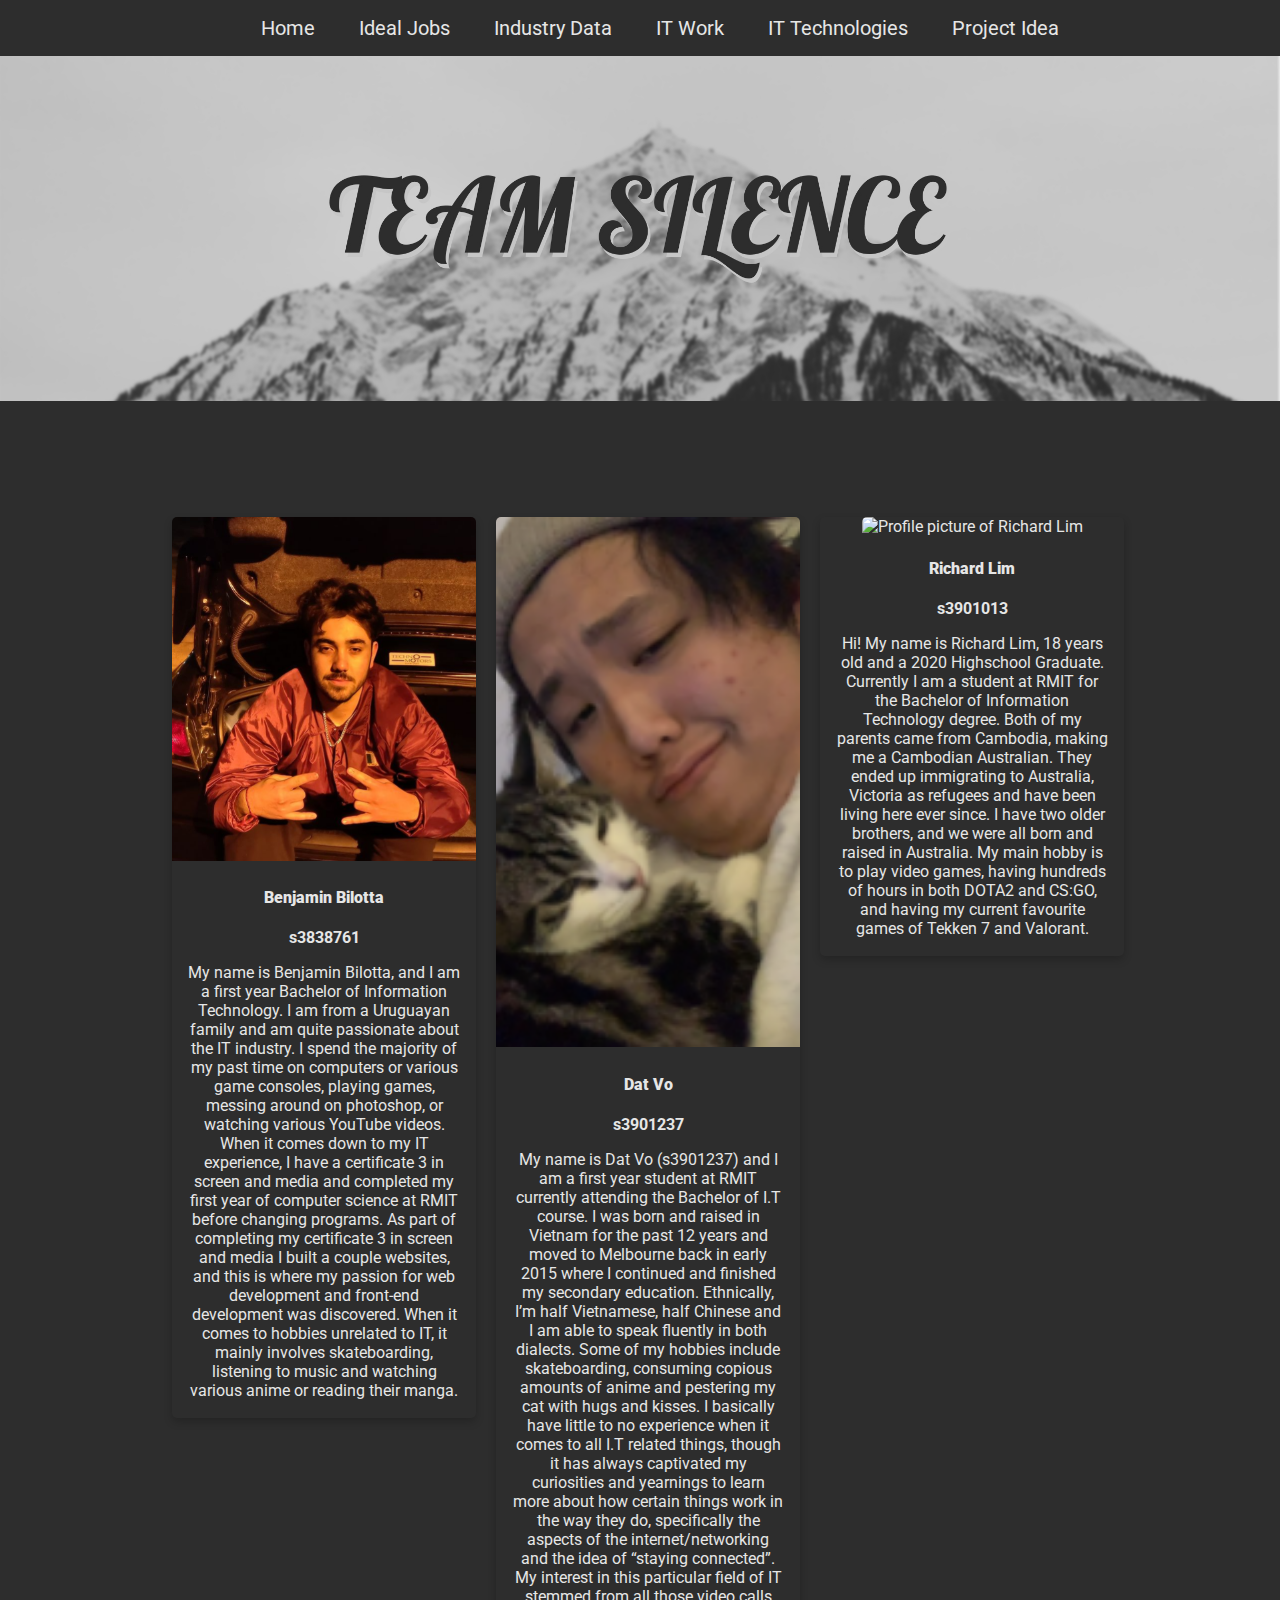
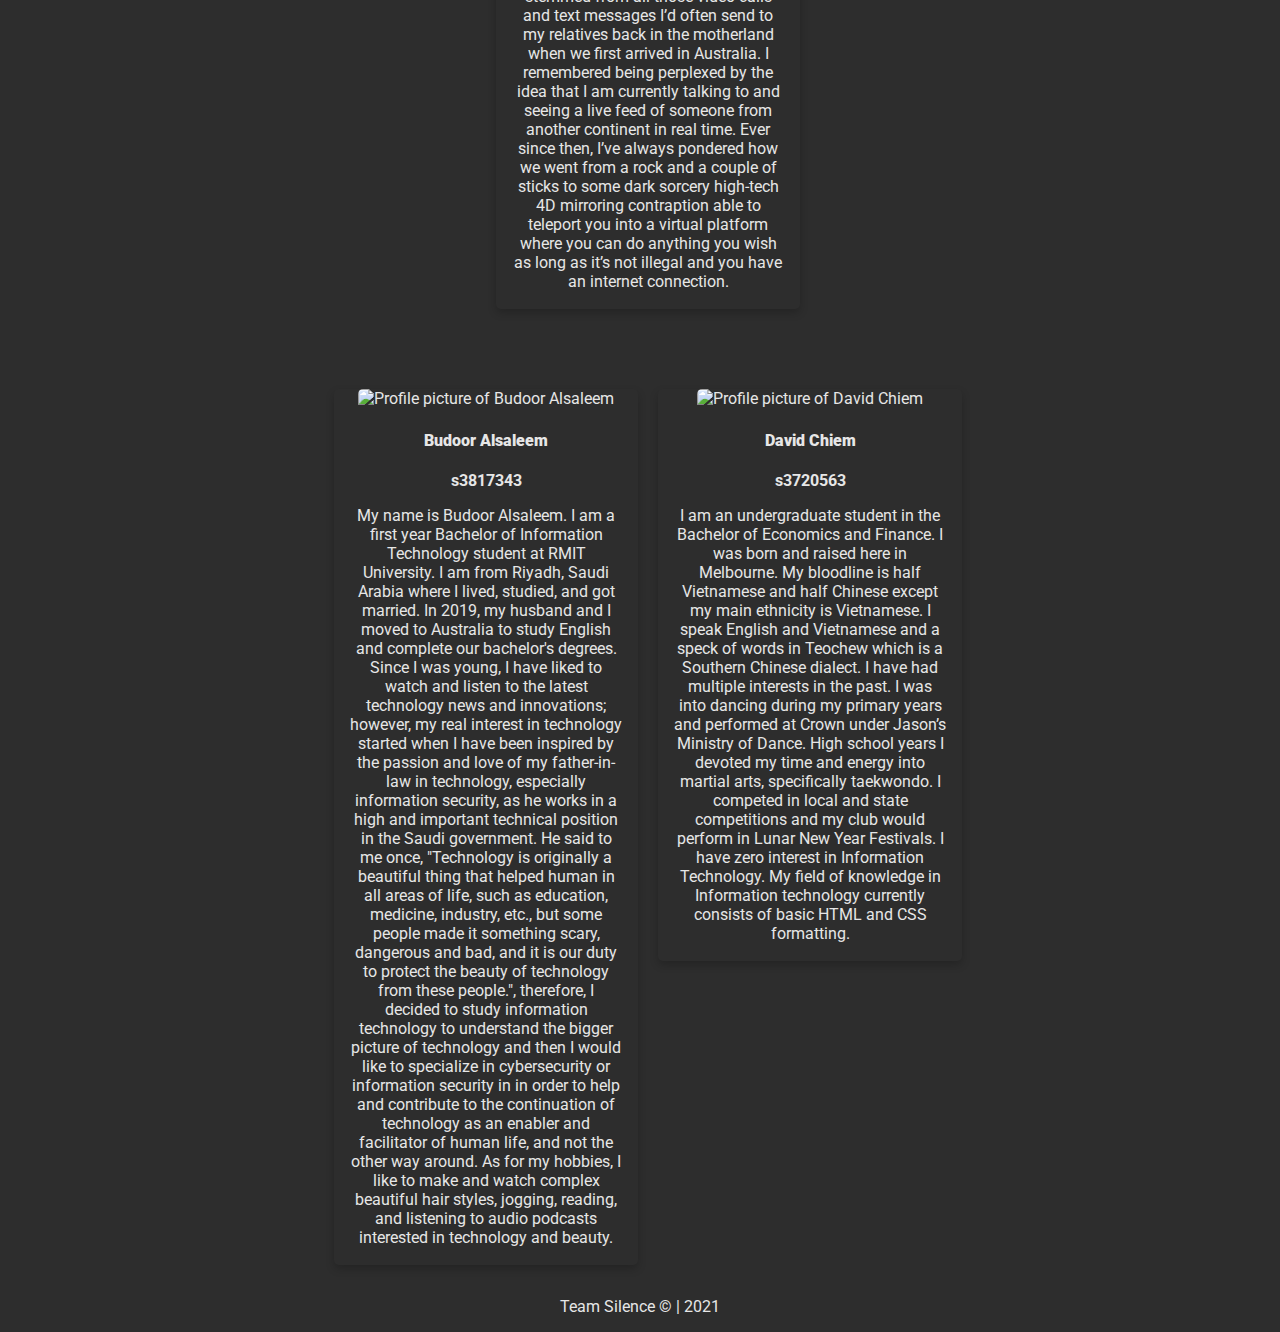
==== index.html @ f77c66ca "Adds David's team profile" ====
<!DOCTYPE html>
<html>
    <head>
        <meta charset="utf-8">
        <meta http-equiv="X-UA-Compatible" content="IE=edge">
        <title>Team Silence | Assignment 2</title>
        <meta name="description" content="">
        <meta name="viewport" content="width=device-width, initial-scale=1">
        <link rel="stylesheet" href="../css/style.css">
    </head>
    <body>
        <header>
            <nav>
                <ul>
                    <li><a href="/index.html">Home</a></li>
                    <li><a href="/html/idealJobs.html">Ideal Jobs</a></li>
                    <li><a href="/html/industryData.html">Industry Data</a></li>
                    <li><a href="/html/itWork.html">IT Work</a></li>
                    <li><a href="/html/itTechnologies.html">IT Technologies</a></li>
                    <li><a href="/html/projectIdea.html">Project Idea</a></li>
                </ul>
            </nav>
            <div>
                <img src="assests/banner.jpg" class="banner" alt="Snowy Mountains">
            </div>
        </header>

        <section>
            <div class="card">
                <img src="assests/benProfile.png" alt="Profile picture of Benjamin Bilotta">
                <div class="container">
                    <h4><b>Benjamin Bilotta</b></h4>
                    <p><b>s3838761</b></p>
                    <p>My name is Benjamin Bilotta, and I am a first year Bachelor of Information Technology. I am from a Uruguayan family and am quite passionate about the IT industry. I spend the majority of my past time on computers or various game consoles, playing games, messing around on photoshop, or watching various YouTube videos. When it comes down to my IT experience, I have a certificate 3 in screen and media and completed my first year of computer science at RMIT before changing programs. As part of completing my certificate 3 in screen and media I built a couple websites, and this is where my passion for web development and front-end development was discovered. When it comes to hobbies unrelated to IT, it mainly involves skateboarding, listening to music and watching various anime or reading their manga.</p>
                </div>
            </div>
            <div class="card">
                <img src="assests/datProfile.png" alt="Profile picture of Dat Vo">
                <div class="container">
                    <h4><b>Dat Vo</b></h4>
                    <p><b>s3901237</b></p>
                    <p>My name is Dat Vo (s3901237) and I am a first year student at RMIT currently attending the Bachelor of I.T course. I was born and raised in Vietnam for the past 12 years and moved to Melbourne back in early 2015 where I continued and finished my secondary education. Ethnically, I’m half Vietnamese, half Chinese and I am able to speak fluently in both dialects. Some of my hobbies include skateboarding, consuming copious amounts of anime and pestering my cat with hugs and kisses. I basically have little to no experience when it comes to all I.T related things, though it has always captivated my curiosities and yearnings to learn more about how certain things work in the way they do, specifically the aspects of the internet/networking and the idea of “staying connected”. My interest in this particular field of IT stemmed from all those video calls and text messages I’d often send to my relatives back in the motherland when we first arrived in Australia. I remembered being perplexed by the idea that I am currently talking to and seeing a live feed of someone from another continent in real time. Ever since then, I’ve always pondered how we went from a rock and a couple of sticks to some dark sorcery high-tech 4D mirroring contraption able to teleport you into a virtual platform where you can do anything you wish as long as it’s not illegal and you have an internet connection.</p>
                </div>
            </div>
            <div class="card">
                <img src="assests/richardProfile.png" alt="Profile picture of Richard Lim">
                <div class="container">
                    <h4><b>Richard Lim</b></h4>
                    <p><b>s3901013</b></p>
                    <p>Hi! My name is Richard Lim, 18 years old and a 2020 Highschool Graduate. Currently I am a student at RMIT for the Bachelor of Information Technology degree. Both of my parents came from Cambodia, making me a Cambodian Australian. They ended up immigrating to Australia, Victoria as refugees and have been living here ever since. I have two older brothers, and we were all born and raised in Australia. My main hobby is to play video games, having hundreds of hours in both DOTA2 and CS:GO, and having my current favourite games of Tekken 7 and Valorant.</p>
                </div>
            </div>
            <div class="card">
                <img src="assests/budoorProfile.png" alt="Profile picture of Budoor Alsaleem">
                <div class="container">
                    <h4><b>Budoor Alsaleem</b></h4>
                    <p><b>s3817343</b></p>
                    <p>My name is Budoor Alsaleem.  I am a first year Bachelor of Information Technology student at RMIT University. I am from Riyadh, Saudi Arabia where I lived, studied, and got married. In 2019, my husband and I moved to Australia to study English and complete our bachelor's degrees. Since I was young, I have liked to watch and listen to the latest technology news and innovations; however, my real interest in technology started when I have been inspired by the passion and love of my father-in-law in technology, especially information security, as he works in a high and important technical position in the Saudi government. He said to me once, "Technology is originally a beautiful thing that helped human in all areas of life, such as education, medicine, industry, etc., but some people made it something scary, dangerous and bad, and it is our duty to protect the beauty of technology from these people.", therefore, I decided to study information technology to understand the bigger picture of technology and then I would like to specialize in cybersecurity or information security in  in order to help and contribute to the continuation of technology as an enabler and facilitator of human life, and not the other way around. As for my hobbies, I like to make and watch complex beautiful hair styles, jogging, reading, and listening to audio podcasts interested in technology and beauty.</p>
                </div>
            </div>
            <div class="card">
                <img src="assests/davidProfile.png" alt="Profile picture of David Chiem">
                <div class="container">
                    <h4><b>David Chiem</b></h4>
                    <p><b>s3720563</b></p>
                    <p>I am an undergraduate student in the Bachelor of Economics and Finance. I was born and raised here in Melbourne. My bloodline is half Vietnamese and half Chinese except my main ethnicity is Vietnamese. I speak English and Vietnamese and a speck of words in Teochew which is a Southern Chinese dialect. I have had multiple interests in the past. I was into dancing during my primary years and performed at Crown under Jason’s Ministry of Dance. High school years I devoted my time and energy into martial arts, specifically taekwondo. I competed in local and state competitions and my club would perform in Lunar New Year Festivals. I have zero interest in Information Technology. My field of knowledge in Information technology currently consists of basic HTML and CSS formatting.</p>
                </div>
            </div>
        </section>

        <footer>
            <p>Team Silence © | 2021</p>
        </footer>
    </body>
</html>
---- css/style.css ----
@import url('https://fonts.googleapis.com/css2?family=Lobster&family=Roboto&display=swap');

:root {
    --clr-accent: #e6e6e6;
    --clr-dark: #2d2d2d;

    --fnt-main: 'Roboto', sans-serif;
    --fnt-accent: 'Lobster', cursive;
}

body{
    background-color: var(--clr-dark);
    margin: 0 auto;
    text-align: center;
    color: var(--clr-accent);
    font-family: var(--fnt-main);
}

.banner {
    width: 100%;
    max-height: 50rem;
}

header {
    padding: 0;
    top: 0;
}

nav ul li {
    display: inline-block;
    list-style: none;
    padding-left: 20px;
    padding-right: 20px;
}

nav a {
    font-size: 1.25rem;
    text-decoration: none;
    color: var(--clr-accent);
    font-family: var(--fnt-main);
    transition: 0.2s;
}

nav a:hover {
    font-size: 1.5rem;
    text-decoration: underline;
}

.card {
    vertical-align: top;
    margin-top: 5rem;
    margin-left: 1rem;
    display: inline-block;
    box-shadow: 0 4px 8px 0 rgba(0,0,0,0.2);
    transition: 0.3s;
    border-radius: 5px; /* 5px rounded corners */
    width: 19rem;
  }

.card:hover {
  box-shadow: 0 8px 16px 0 rgba(255, 255, 255, 0.2);
}

.card img {
    border-radius: 5px 5px 0 0;
    width: 19rem;
}
.container {
    padding: 2px 16px;
}

span {
    display: block;
    width: 50%;
    margin-bottom: 5em;
    text-align: justify;
}

.right-aligned {
    transform: translateX(100%);
}

section {
    margin: 2em;
}

h1 {
    text-align: center;
    font-size: 2rem;
}
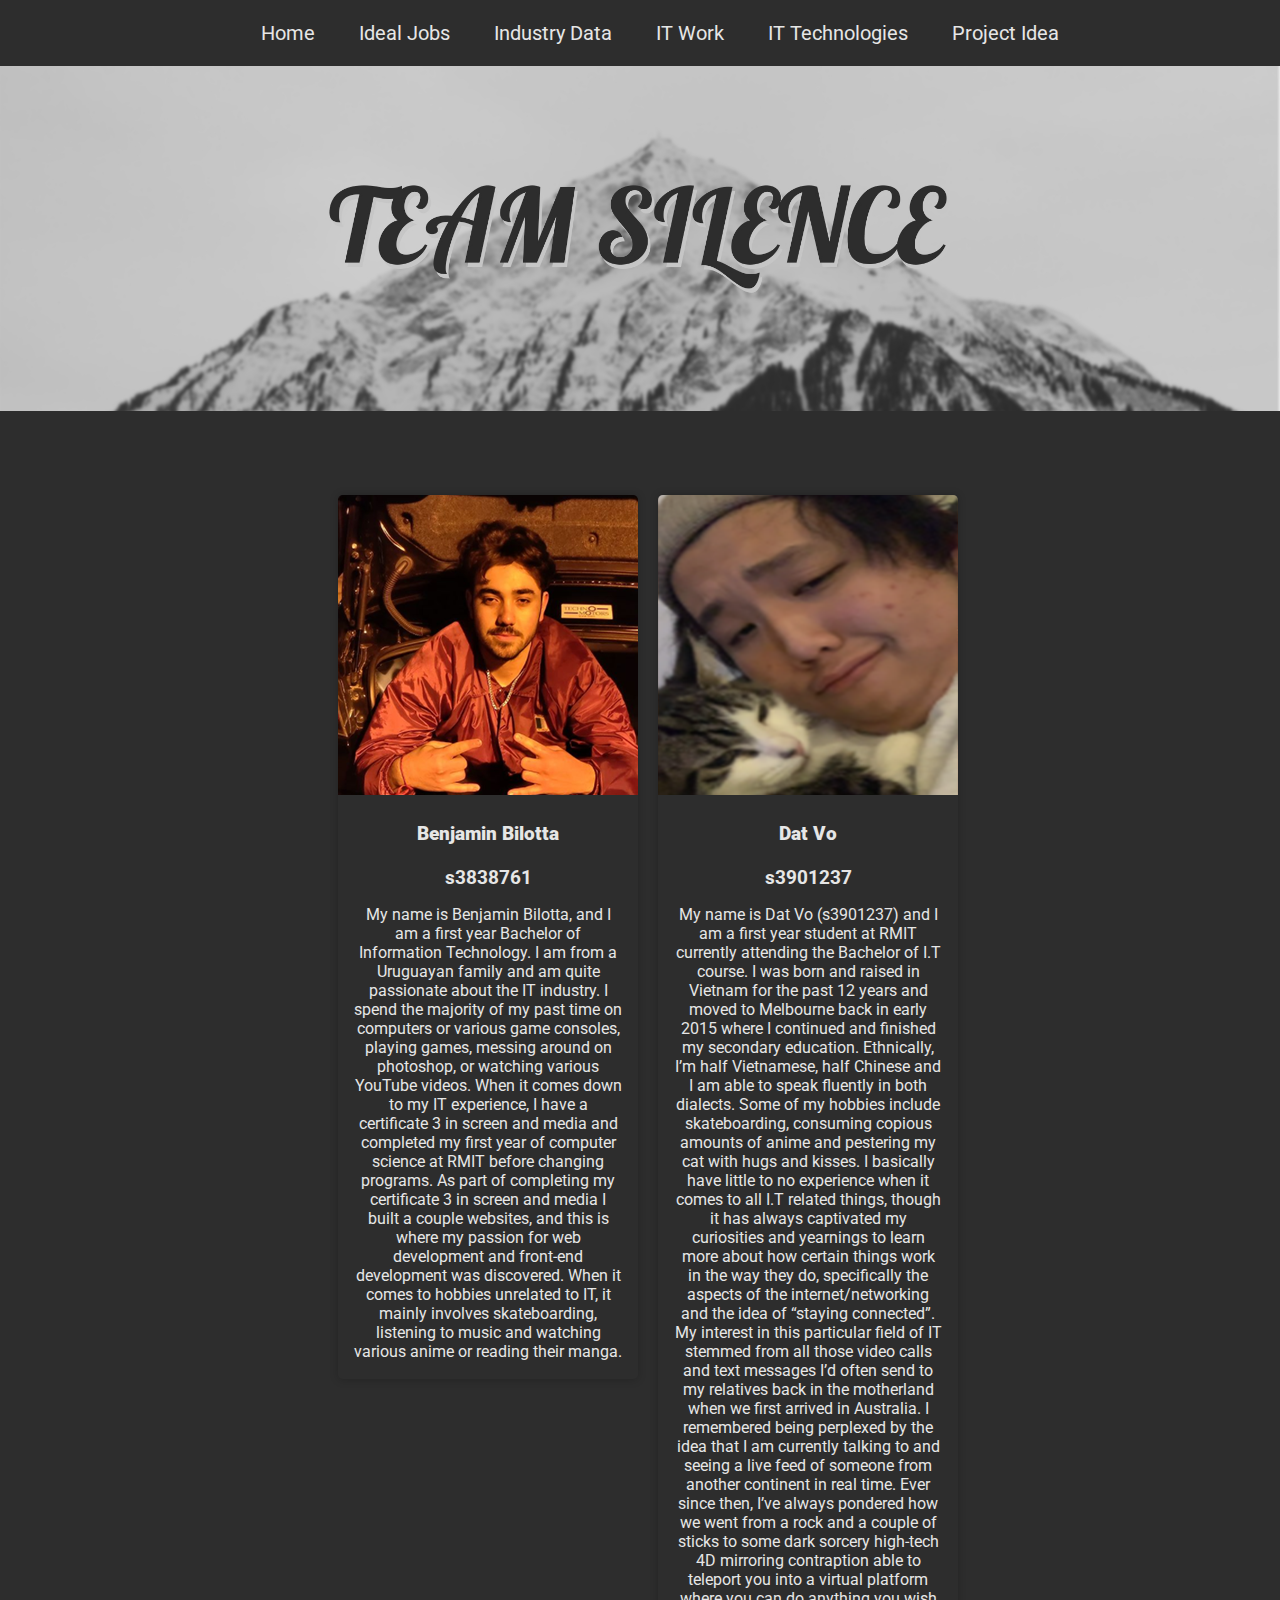
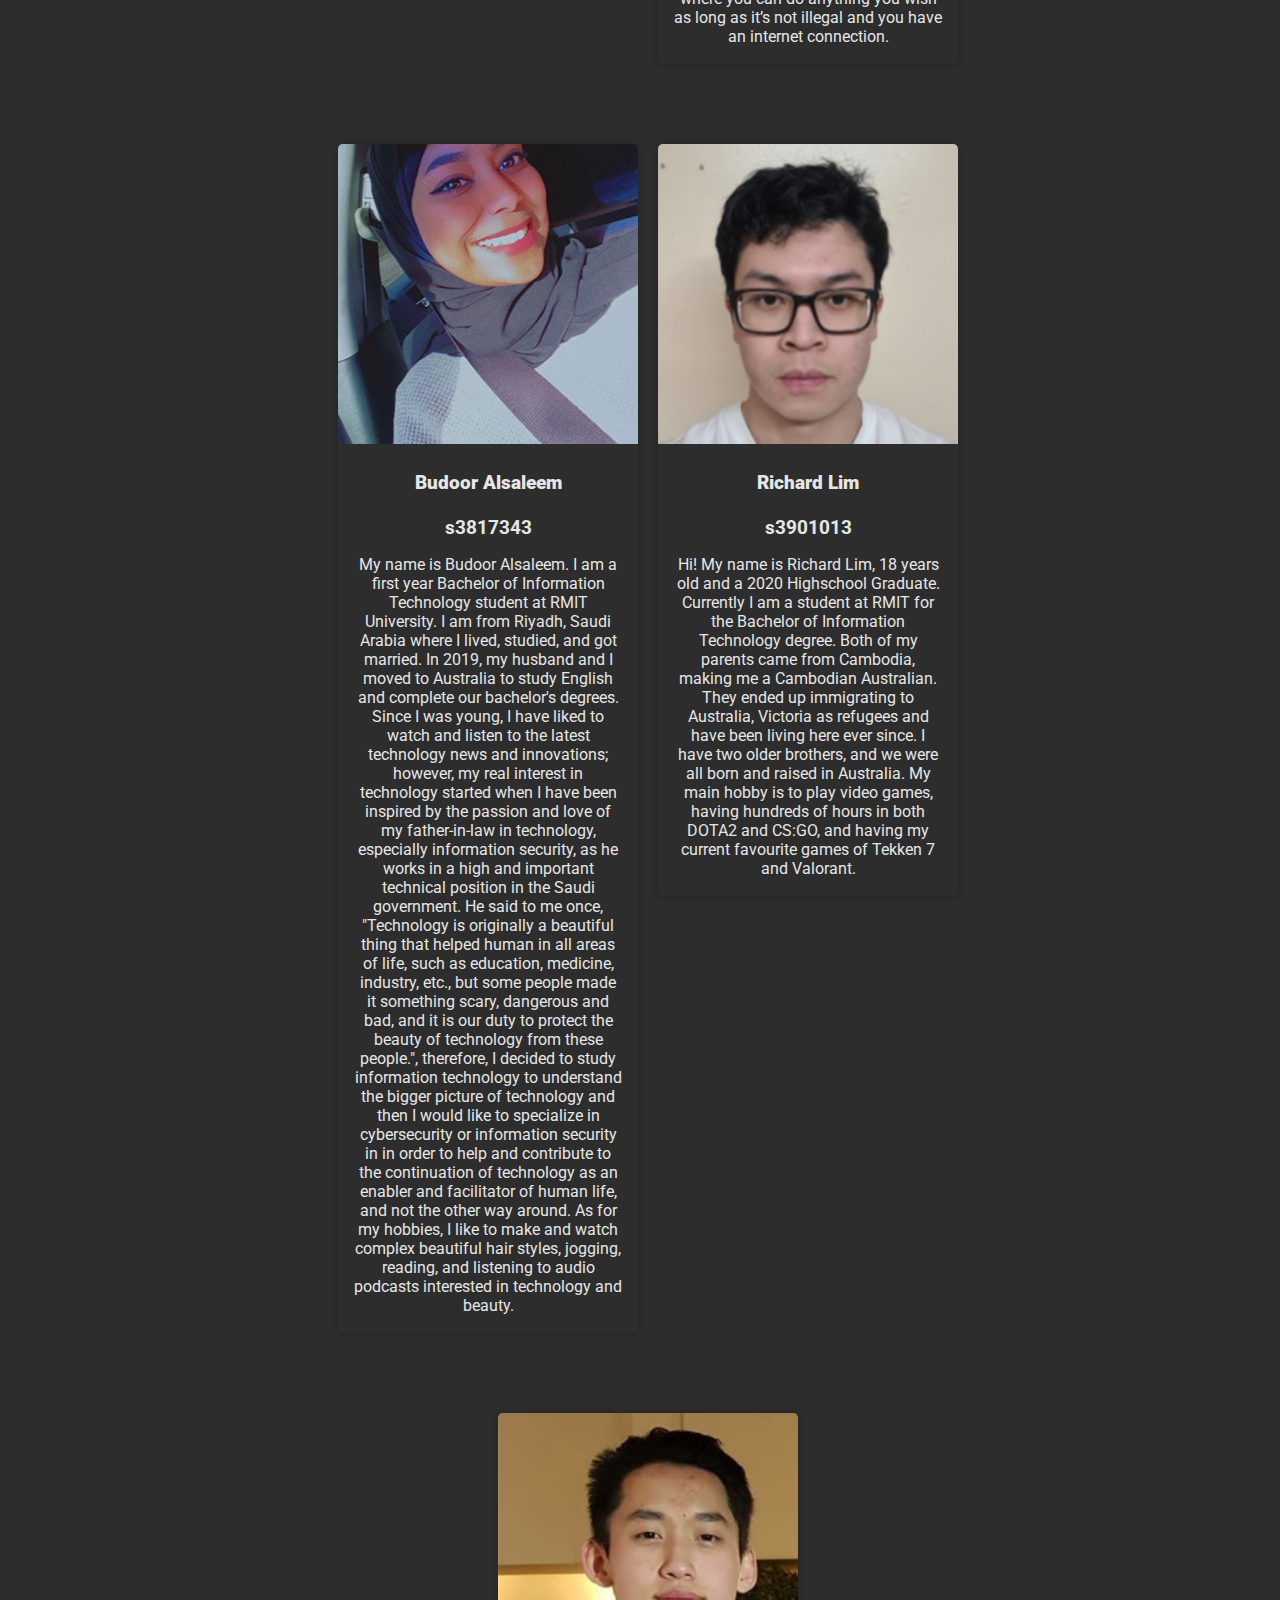
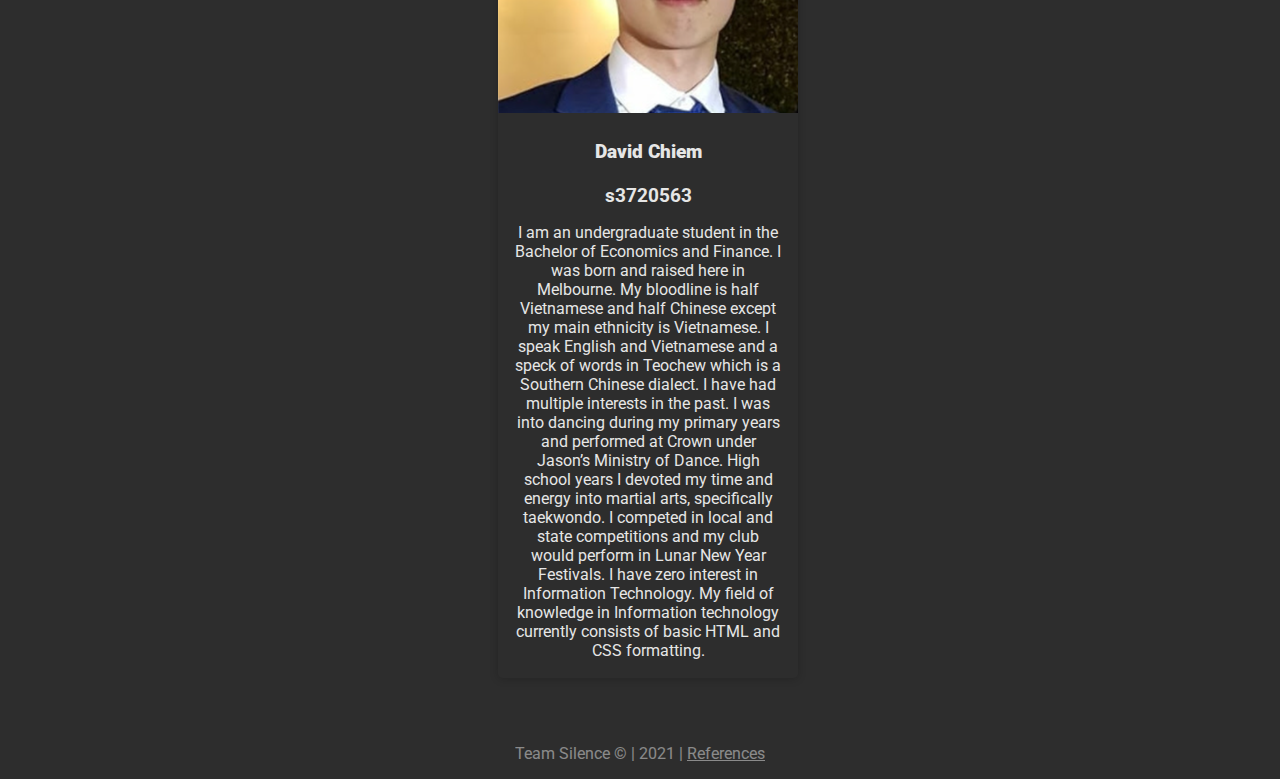
==== commit 8e98df6e: "adds IT Work and interview transcript content" ====
--- a/index.html
+++ b/index.html
@@ -6,18 +6,18 @@
         <title>Team Silence | Assignment 2</title>
         <meta name="description" content="">
         <meta name="viewport" content="width=device-width, initial-scale=1">
-        <link rel="stylesheet" href="../css/style.css">
+        <link rel="stylesheet" href="css/style.css">
     </head>
     <body>
         <header>
             <nav>
                 <ul>
-                    <li><a href="/index.html">Home</a></li>
-                    <li><a href="/html/idealJobs.html">Ideal Jobs</a></li>
-                    <li><a href="/html/industryData.html">Industry Data</a></li>
-                    <li><a href="/html/itWork.html">IT Work</a></li>
-                    <li><a href="/html/itTechnologies.html">IT Technologies</a></li>
-                    <li><a href="/html/projectIdea.html">Project Idea</a></li>
+                    <li><a href="index.html">Home</a></li>
+                    <li><a href="html/idealJobs.html">Ideal Jobs</a></li>
+                    <li><a href="html/industryData.html">Industry Data</a></li>
+                    <li><a href="html/itWork.html">IT Work</a></li>
+                    <li><a href="html/itTechnologies.html">IT Technologies</a></li>
+                    <li><a href="html/projectIdea.html">Project Idea</a></li>
                 </ul>
             </nav>
             <div>
@@ -43,19 +43,19 @@
                 </div>
             </div>
             <div class="card">
+                <img src="assests/budoorProfile.png" alt="Profile picture of Budoor Alsaleem">
+                <div class="container">
+                    <h4><b>Budoor Alsaleem</b></h4>
+                    <p><b>s3817343</b></p>
+                    <p>My name is Budoor Alsaleem.  I am a first year Bachelor of Information Technology student at RMIT University. I am from Riyadh, Saudi Arabia where I lived, studied, and got married. In 2019, my husband and I moved to Australia to study English and complete our bachelor's degrees. Since I was young, I have liked to watch and listen to the latest technology news and innovations; however, my real interest in technology started when I have been inspired by the passion and love of my father-in-law in technology, especially information security, as he works in a high and important technical position in the Saudi government. He said to me once, "Technology is originally a beautiful thing that helped human in all areas of life, such as education, medicine, industry, etc., but some people made it something scary, dangerous and bad, and it is our duty to protect the beauty of technology from these people.", therefore, I decided to study information technology to understand the bigger picture of technology and then I would like to specialize in cybersecurity or information security in  in order to help and contribute to the continuation of technology as an enabler and facilitator of human life, and not the other way around. As for my hobbies, I like to make and watch complex beautiful hair styles, jogging, reading, and listening to audio podcasts interested in technology and beauty.</p>
+                </div>
+            </div>
+            <div class="card">
                 <img src="assests/richardProfile.png" alt="Profile picture of Richard Lim">
                 <div class="container">
                     <h4><b>Richard Lim</b></h4>
                     <p><b>s3901013</b></p>
                     <p>Hi! My name is Richard Lim, 18 years old and a 2020 Highschool Graduate. Currently I am a student at RMIT for the Bachelor of Information Technology degree. Both of my parents came from Cambodia, making me a Cambodian Australian. They ended up immigrating to Australia, Victoria as refugees and have been living here ever since. I have two older brothers, and we were all born and raised in Australia. My main hobby is to play video games, having hundreds of hours in both DOTA2 and CS:GO, and having my current favourite games of Tekken 7 and Valorant.</p>
-                </div>
-            </div>
-            <div class="card">
-                <img src="assests/budoorProfile.png" alt="Profile picture of Budoor Alsaleem">
-                <div class="container">
-                    <h4><b>Budoor Alsaleem</b></h4>
-                    <p><b>s3817343</b></p>
-                    <p>My name is Budoor Alsaleem.  I am a first year Bachelor of Information Technology student at RMIT University. I am from Riyadh, Saudi Arabia where I lived, studied, and got married. In 2019, my husband and I moved to Australia to study English and complete our bachelor's degrees. Since I was young, I have liked to watch and listen to the latest technology news and innovations; however, my real interest in technology started when I have been inspired by the passion and love of my father-in-law in technology, especially information security, as he works in a high and important technical position in the Saudi government. He said to me once, "Technology is originally a beautiful thing that helped human in all areas of life, such as education, medicine, industry, etc., but some people made it something scary, dangerous and bad, and it is our duty to protect the beauty of technology from these people.", therefore, I decided to study information technology to understand the bigger picture of technology and then I would like to specialize in cybersecurity or information security in  in order to help and contribute to the continuation of technology as an enabler and facilitator of human life, and not the other way around. As for my hobbies, I like to make and watch complex beautiful hair styles, jogging, reading, and listening to audio podcasts interested in technology and beauty.</p>
                 </div>
             </div>
             <div class="card">
@@ -69,7 +69,7 @@
         </section>
 
         <footer>
-            <p>Team Silence © | 2021</p>
+            <p>Team Silence © | 2021 | <a href="html/references.html">References</a></p>
         </footer>
     </body>
 </html>--- a/css/style.css
+++ b/css/style.css
@@ -16,6 +16,26 @@
     font-family: var(--fnt-main);
 }
 
+b {
+    font-size: 1.2rem;
+}
+
+h1 {
+    font-family: var(--fnt-accent);
+    font-size: 4rem;
+    color: var(--clr-accent);
+
+}
+
+a {
+    color: var(--clr-accent);
+}
+
+li {
+    list-style: none;
+    padding: 5px 20px;
+}
+
 .banner {
     width: 100%;
     max-height: 50rem;
@@ -28,15 +48,11 @@
 
 nav ul li {
     display: inline-block;
-    list-style: none;
-    padding-left: 20px;
-    padding-right: 20px;
 }
 
 nav a {
     font-size: 1.25rem;
     text-decoration: none;
-    color: var(--clr-accent);
     font-family: var(--fnt-main);
     transition: 0.2s;
 }
@@ -51,40 +67,29 @@
     margin-top: 5rem;
     margin-left: 1rem;
     display: inline-block;
-    box-shadow: 0 4px 8px 0 rgba(0,0,0,0.2);
+    box-shadow: 0 0.01rem 0.5rem 0 rgba(0,0,0,0.2);
     transition: 0.3s;
-    border-radius: 5px; /* 5px rounded corners */
-    width: 19rem;
+    border-radius: 0.3rem; /* approx 5px rounded corners */
+    width: 18.75rem;
   }
 
 .card:hover {
-  box-shadow: 0 8px 16px 0 rgba(255, 255, 255, 0.2);
+  box-shadow: 0 8px 16px 0 rgba(0, 0, 0, 0.2);
 }
 
 .card img {
-    border-radius: 5px 5px 0 0;
-    width: 19rem;
+    border-radius: 0.3rem 0.3rem 0 0;
+    width: 18.75rem;
 }
 .container {
     padding: 2px 16px;
 }
 
-span {
-    display: block;
-    width: 50%;
-    margin-bottom: 5em;
-    text-align: justify;
+section {
+    margin: 0 20%;
 }
 
-.right-aligned {
-    transform: translateX(100%);
-}
-
-section {
-    margin: 2em;
-}
-
-h1 {
-    text-align: center;
-    font-size: 2rem;
+footer {
+    padding-top: 50px;
+    opacity: 0.5;
 }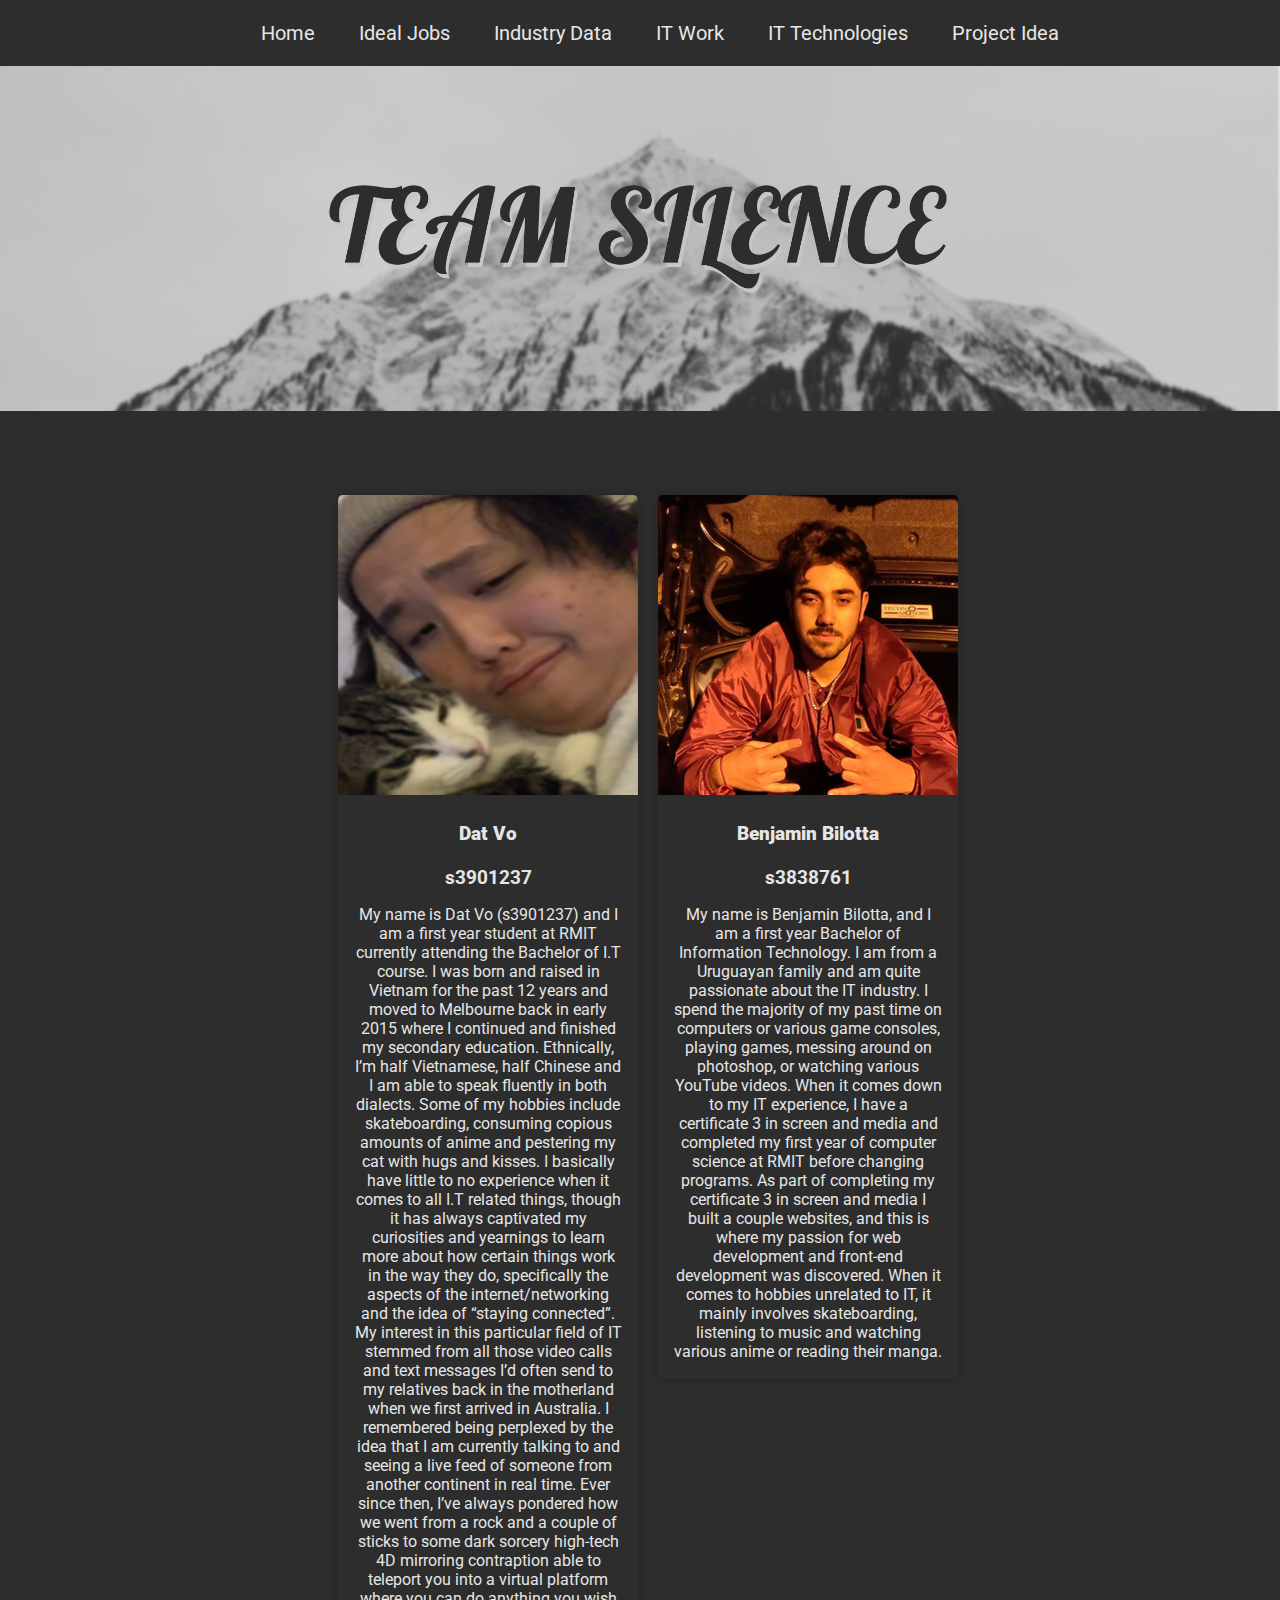
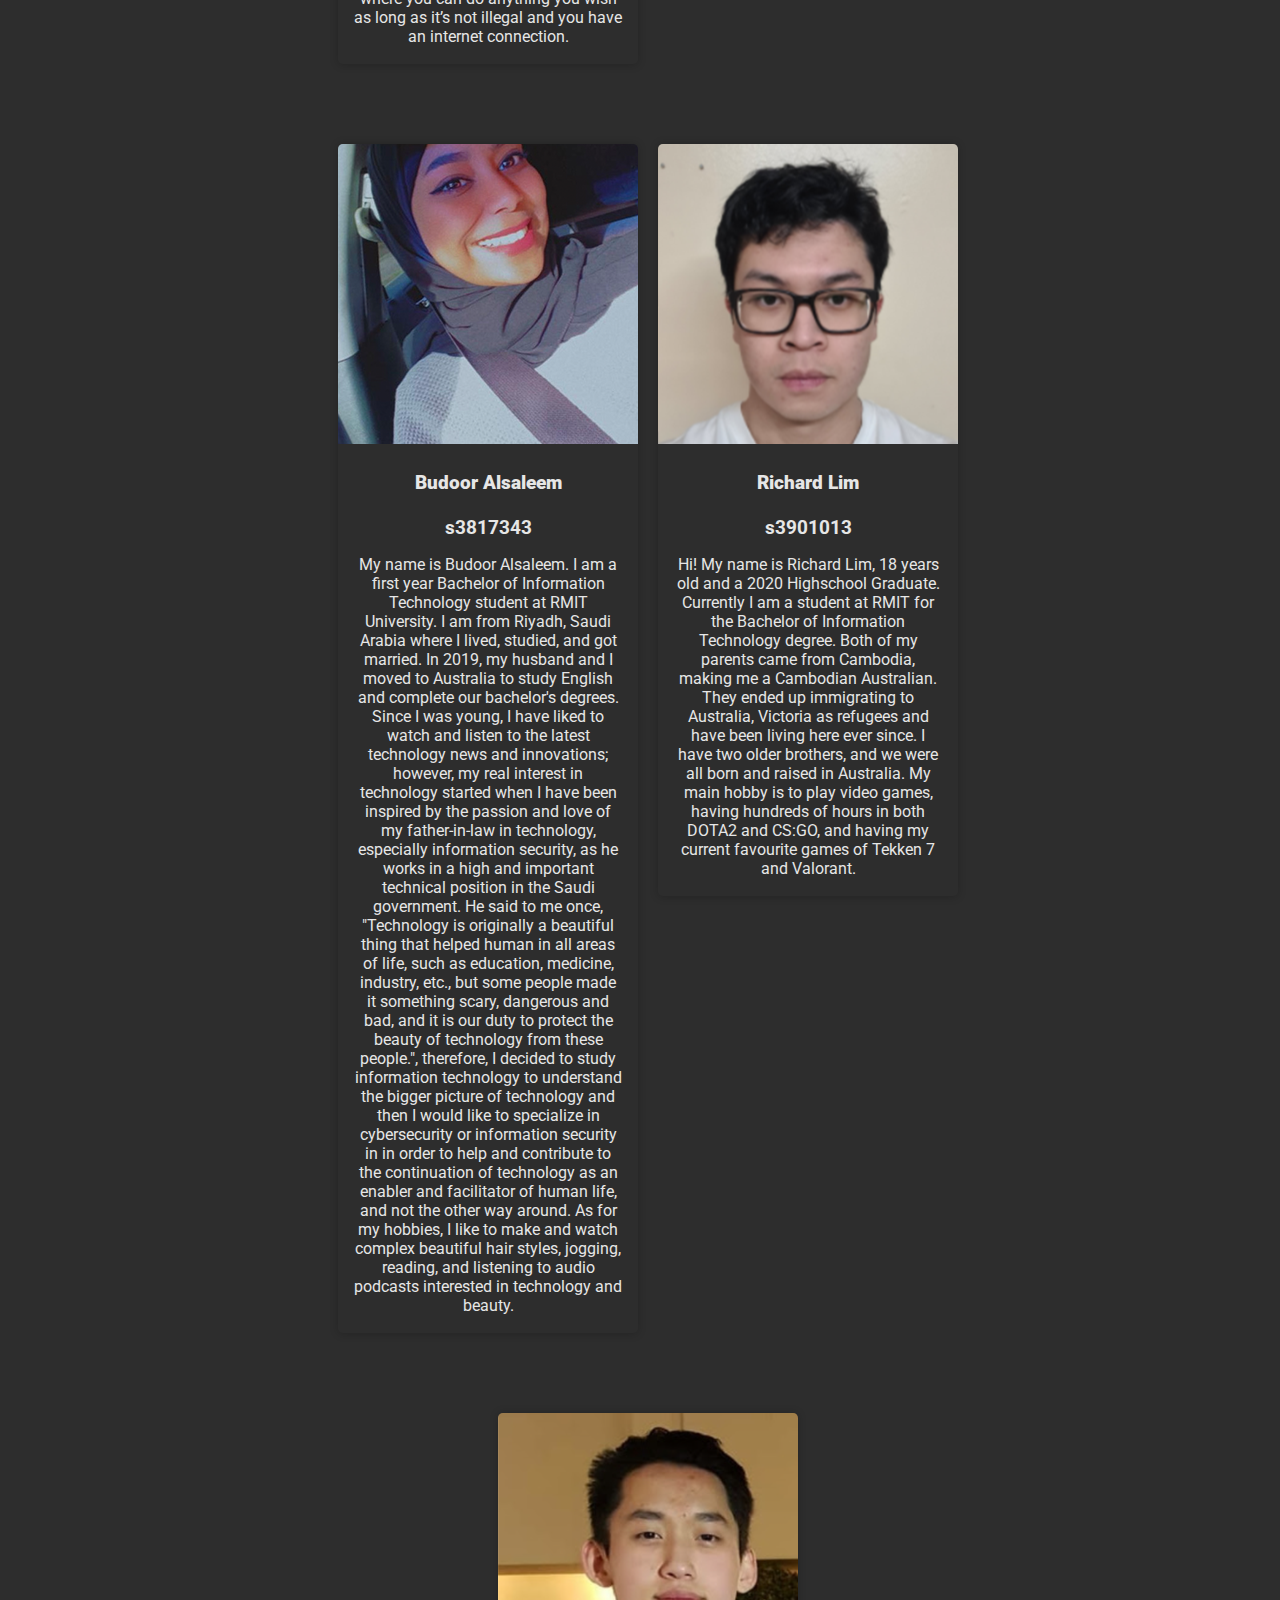
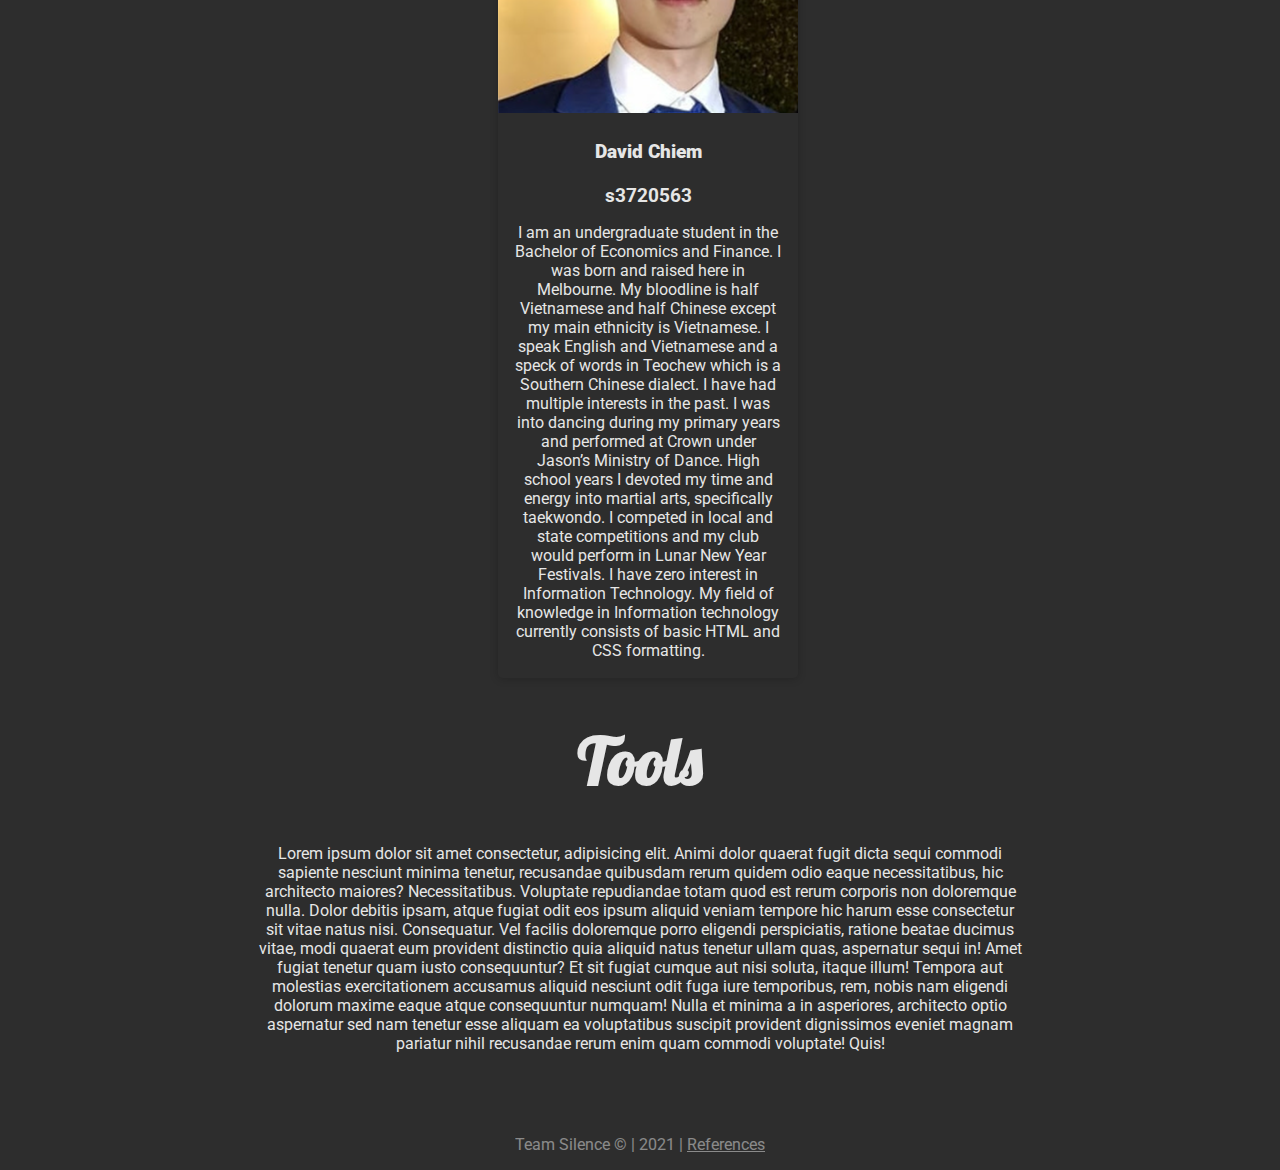
==== commit 7edcf46d: "adds industry data page/ minor adjustments" ====
--- a/index.html
+++ b/index.html
@@ -27,19 +27,19 @@
 
         <section>
             <div class="card">
+                <img src="assests/datProfile.png" alt="Profile picture of Dat Vo">
+                <div class="container">
+                    <h4><b>Dat Vo</b></h4>
+                    <p><b>s3901237</b></p>
+                    <p>My name is Dat Vo (s3901237) and I am a first year student at RMIT currently attending the Bachelor of I.T course. I was born and raised in Vietnam for the past 12 years and moved to Melbourne back in early 2015 where I continued and finished my secondary education. Ethnically, I’m half Vietnamese, half Chinese and I am able to speak fluently in both dialects. Some of my hobbies include skateboarding, consuming copious amounts of anime and pestering my cat with hugs and kisses. I basically have little to no experience when it comes to all I.T related things, though it has always captivated my curiosities and yearnings to learn more about how certain things work in the way they do, specifically the aspects of the internet/networking and the idea of “staying connected”. My interest in this particular field of IT stemmed from all those video calls and text messages I’d often send to my relatives back in the motherland when we first arrived in Australia. I remembered being perplexed by the idea that I am currently talking to and seeing a live feed of someone from another continent in real time. Ever since then, I’ve always pondered how we went from a rock and a couple of sticks to some dark sorcery high-tech 4D mirroring contraption able to teleport you into a virtual platform where you can do anything you wish as long as it’s not illegal and you have an internet connection.</p>
+                </div>
+            </div>
+            <div class="card">
                 <img src="assests/benProfile.png" alt="Profile picture of Benjamin Bilotta">
                 <div class="container">
                     <h4><b>Benjamin Bilotta</b></h4>
                     <p><b>s3838761</b></p>
                     <p>My name is Benjamin Bilotta, and I am a first year Bachelor of Information Technology. I am from a Uruguayan family and am quite passionate about the IT industry. I spend the majority of my past time on computers or various game consoles, playing games, messing around on photoshop, or watching various YouTube videos. When it comes down to my IT experience, I have a certificate 3 in screen and media and completed my first year of computer science at RMIT before changing programs. As part of completing my certificate 3 in screen and media I built a couple websites, and this is where my passion for web development and front-end development was discovered. When it comes to hobbies unrelated to IT, it mainly involves skateboarding, listening to music and watching various anime or reading their manga.</p>
-                </div>
-            </div>
-            <div class="card">
-                <img src="assests/datProfile.png" alt="Profile picture of Dat Vo">
-                <div class="container">
-                    <h4><b>Dat Vo</b></h4>
-                    <p><b>s3901237</b></p>
-                    <p>My name is Dat Vo (s3901237) and I am a first year student at RMIT currently attending the Bachelor of I.T course. I was born and raised in Vietnam for the past 12 years and moved to Melbourne back in early 2015 where I continued and finished my secondary education. Ethnically, I’m half Vietnamese, half Chinese and I am able to speak fluently in both dialects. Some of my hobbies include skateboarding, consuming copious amounts of anime and pestering my cat with hugs and kisses. I basically have little to no experience when it comes to all I.T related things, though it has always captivated my curiosities and yearnings to learn more about how certain things work in the way they do, specifically the aspects of the internet/networking and the idea of “staying connected”. My interest in this particular field of IT stemmed from all those video calls and text messages I’d often send to my relatives back in the motherland when we first arrived in Australia. I remembered being perplexed by the idea that I am currently talking to and seeing a live feed of someone from another continent in real time. Ever since then, I’ve always pondered how we went from a rock and a couple of sticks to some dark sorcery high-tech 4D mirroring contraption able to teleport you into a virtual platform where you can do anything you wish as long as it’s not illegal and you have an internet connection.</p>
                 </div>
             </div>
             <div class="card">
@@ -68,6 +68,16 @@
             </div>
         </section>
 
+        <section>
+            <h1>Tools</h1>
+            <p>Lorem ipsum dolor sit amet consectetur, adipisicing elit. Animi dolor quaerat fugit dicta sequi commodi sapiente nesciunt minima tenetur, recusandae quibusdam rerum quidem odio eaque necessitatibus, hic architecto maiores? Necessitatibus.
+            Voluptate repudiandae totam quod est rerum corporis non doloremque nulla. Dolor debitis ipsam, atque fugiat odit eos ipsum aliquid veniam tempore hic harum esse consectetur sit vitae natus nisi. Consequatur.
+            Vel facilis doloremque porro eligendi perspiciatis, ratione beatae ducimus vitae, modi quaerat eum provident distinctio quia aliquid natus tenetur ullam quas, aspernatur sequi in! Amet fugiat tenetur quam iusto consequuntur?
+            Et sit fugiat cumque aut nisi soluta, itaque illum! Tempora aut molestias exercitationem accusamus aliquid nesciunt odit fuga iure temporibus, rem, nobis nam eligendi dolorum maxime eaque atque consequuntur numquam!
+            Nulla et minima a in asperiores, architecto optio aspernatur sed nam tenetur esse aliquam ea voluptatibus suscipit provident dignissimos eveniet magnam pariatur nihil recusandae rerum enim quam commodi voluptate! Quis!
+            </p>
+        </section>
+
         <footer>
             <p>Team Silence © | 2021 | <a href="html/references.html">References</a></p>
         </footer>
--- a/css/style.css
+++ b/css/style.css
@@ -24,7 +24,6 @@
     font-family: var(--fnt-accent);
     font-size: 4rem;
     color: var(--clr-accent);
-
 }
 
 a {
@@ -38,7 +37,6 @@
 
 .banner {
     width: 100%;
-    max-height: 50rem;
 }
 
 header {
@@ -63,23 +61,26 @@
 }
 
 .card {
+    --card-width: 18.75rem;
+    --offset-y: 0.01rem;
+    --blur-radius: 0.5rem;
     vertical-align: top;
     margin-top: 5rem;
     margin-left: 1rem;
     display: inline-block;
-    box-shadow: 0 0.01rem 0.5rem 0 rgba(0,0,0,0.2);
+    box-shadow: 0 var(--offset-y) var(--blur-radius) 0 rgba(0,0,0,0.2);
     transition: 0.3s;
     border-radius: 0.3rem; /* approx 5px rounded corners */
-    width: 18.75rem;
+    width: var(--card-width);
   }
 
 .card:hover {
-  box-shadow: 0 8px 16px 0 rgba(0, 0, 0, 0.2);
+  box-shadow: 0 calc(8*var(--offset-y)) calc(2*var(--blur-radius)) 0 rgba(0, 0, 0, 0.2);
 }
 
 .card img {
     border-radius: 0.3rem 0.3rem 0 0;
-    width: 18.75rem;
+    width: var(--card-width);
 }
 .container {
     padding: 2px 16px;
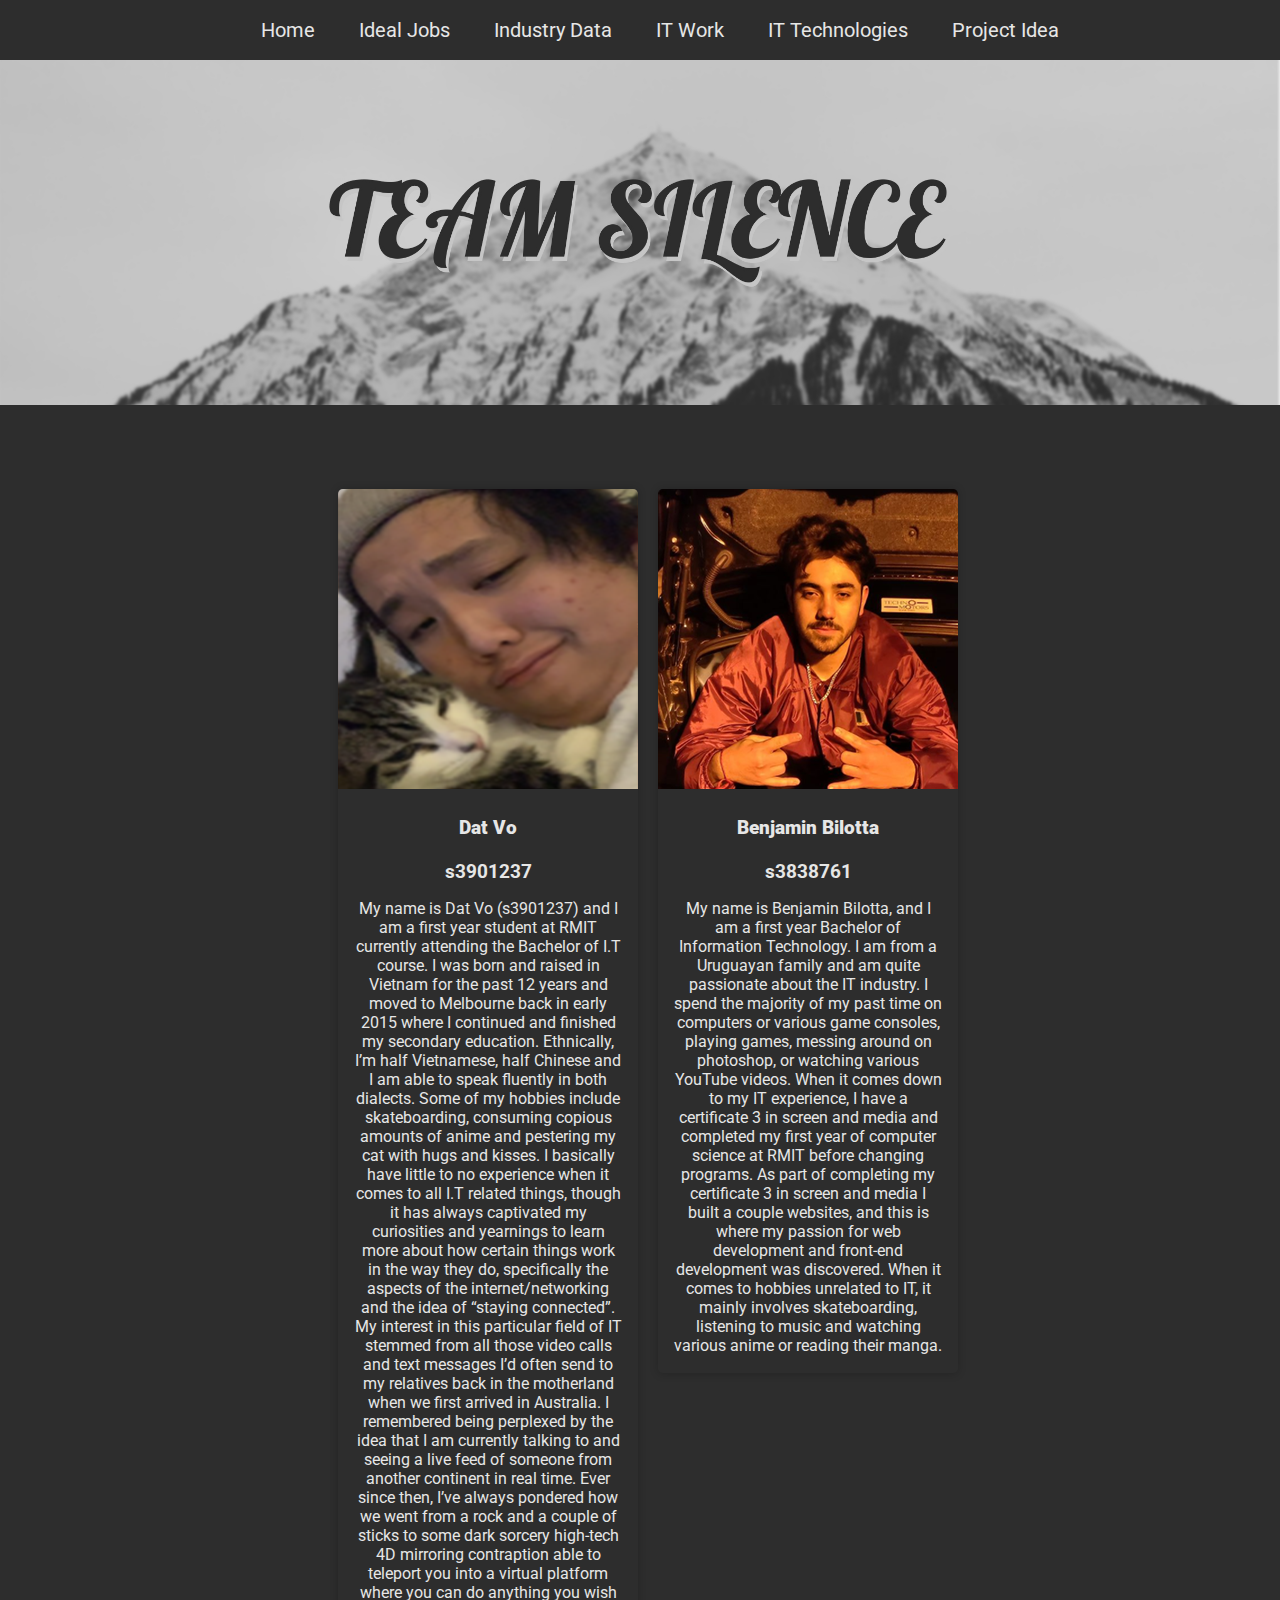
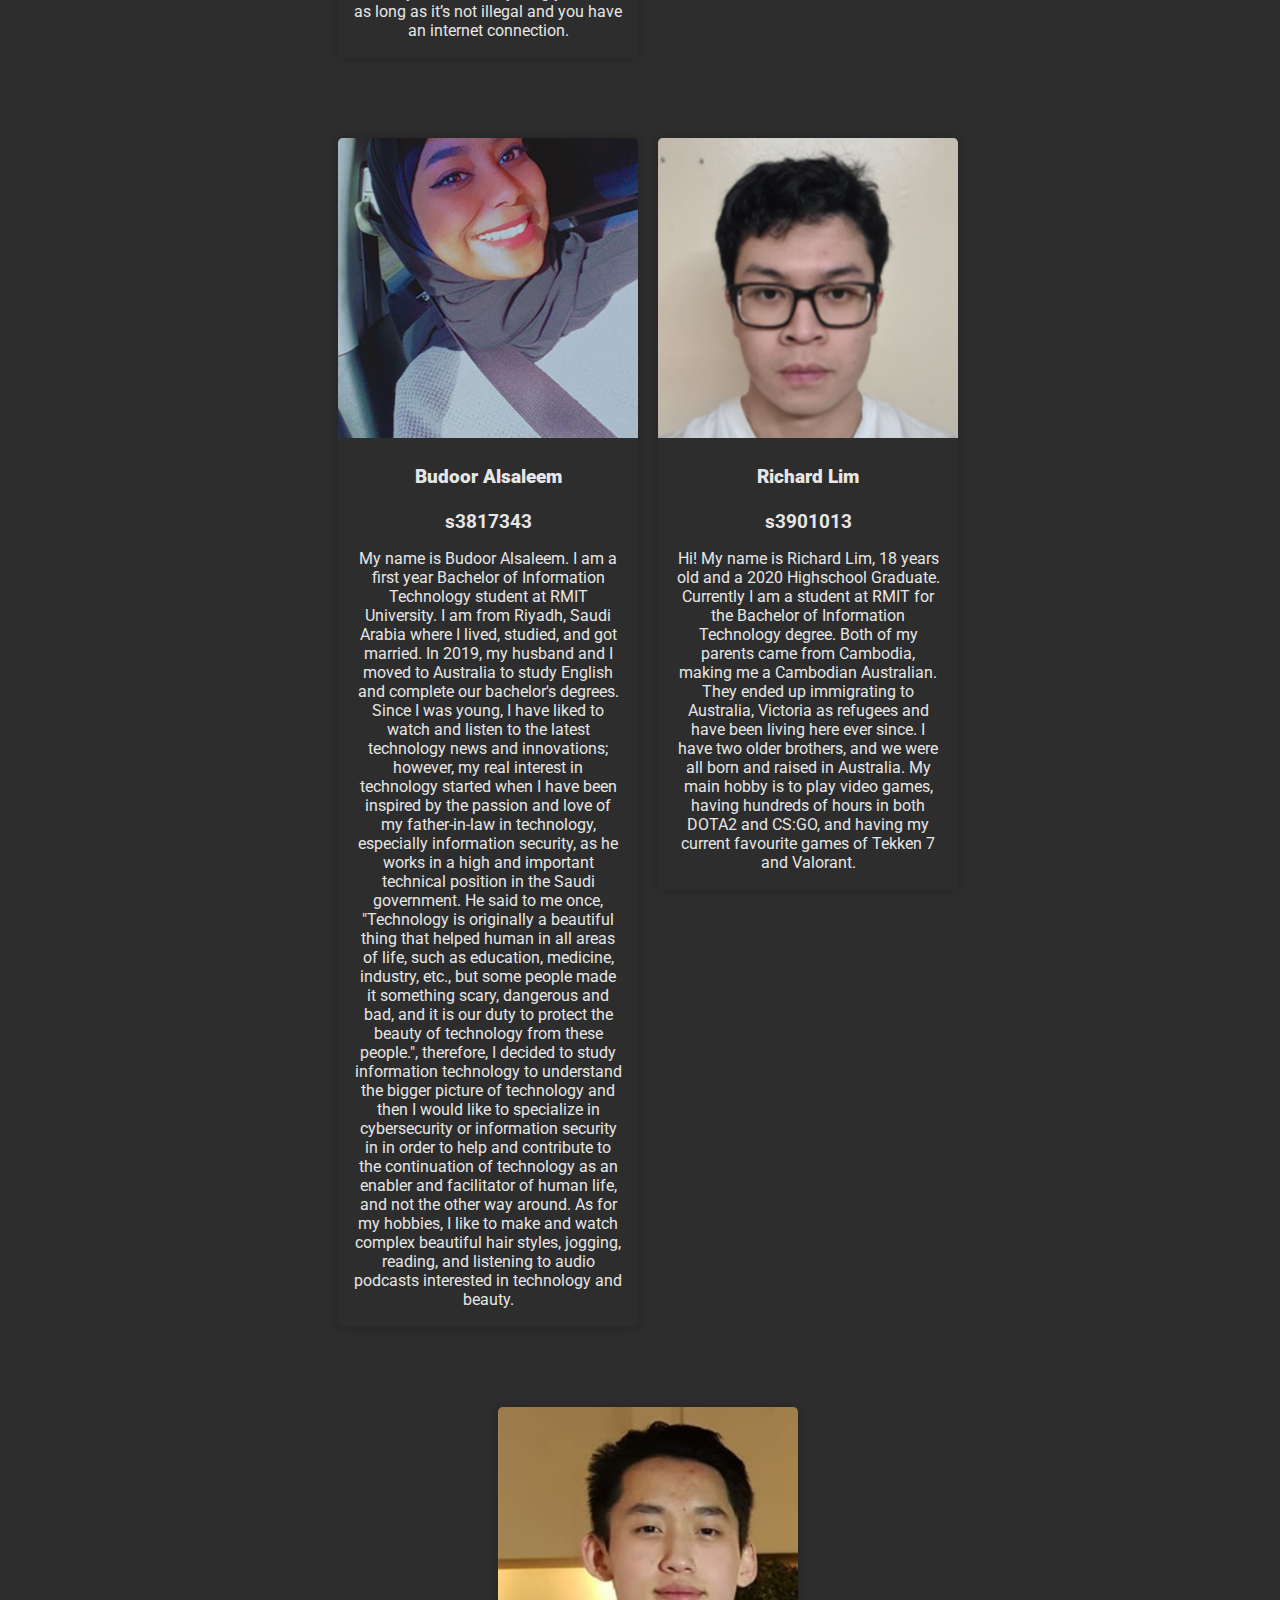
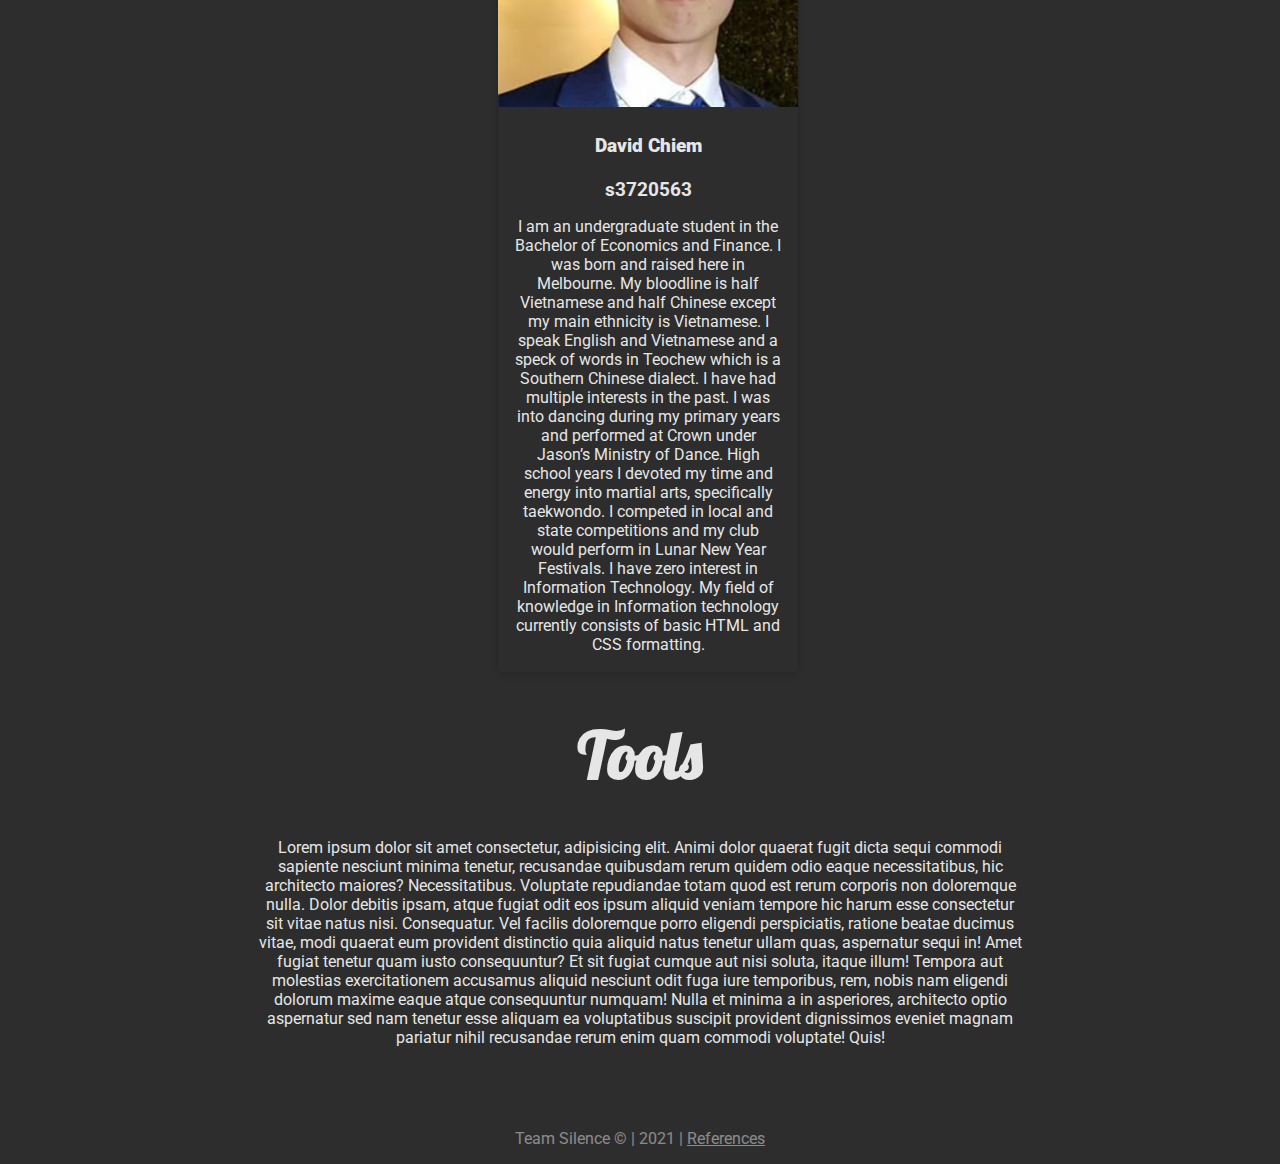
==== commit fb90aebe: "adds stylistic changes" ====
--- a/index.html
+++ b/index.html
@@ -12,12 +12,20 @@
         <header>
             <nav>
                 <ul>
-                    <li><a href="index.html">Home</a></li>
-                    <li><a href="html/idealJobs.html">Ideal Jobs</a></li>
-                    <li><a href="html/industryData.html">Industry Data</a></li>
-                    <li><a href="html/itWork.html">IT Work</a></li>
-                    <li><a href="html/itTechnologies.html">IT Technologies</a></li>
-                    <li><a href="html/projectIdea.html">Project Idea</a></li>
+                    <li><a href="../index.html">Home</a></li>
+                    <li><a href="../html/idealJobs.html">Ideal Jobs</a></li>
+                    <li><a href="../html/industryData.html">Industry Data</a></li>
+                    <li><a href="../html/itWork.html">IT Work</a></li>
+                    <li><div class="dropdown">
+                        <a href="#">IT Technologies</a>
+                        <div class="dropdown-content">
+                          <a href="../html/robots.html">Robots</a>
+                          <a href="../html/autoVehicles.html">Autonomous Vehicles</a>
+                          <a href="..html/cyberSecurity.html">Cyber-Security</a>
+                          <a href="../html/cloud.html">Cloud Computing</a>
+                        </div>
+                      </div> </li>
+                    <li><a href="../html/projectIdea.html">Project Idea</a></li>
                 </ul>
             </nav>
             <div>
--- a/css/style.css
+++ b/css/style.css
@@ -3,6 +3,7 @@
 :root {
     --clr-accent: #e6e6e6;
     --clr-dark: #2d2d2d;
+    --clr-discrete: #D3FBD8;
 
     --fnt-main: 'Roboto', sans-serif;
     --fnt-accent: 'Lobster', cursive;
@@ -30,9 +31,14 @@
     color: var(--clr-accent);
 }
 
-li {
+ul li {
     list-style: none;
-    padding: 5px 20px;
+    padding: 2px 20px;
+}
+
+ol {
+    width: fit-content;
+    margin: 0 auto;
 }
 
 .banner {
@@ -52,12 +58,11 @@
     font-size: 1.25rem;
     text-decoration: none;
     font-family: var(--fnt-main);
-    transition: 0.2s;
 }
 
-nav a:hover {
-    font-size: 1.5rem;
-    text-decoration: underline;
+nav a:hover,
+nav a:focus {
+    color: var(--clr-discrete);
 }
 
 .card {
@@ -93,4 +98,34 @@
 footer {
     padding-top: 50px;
     opacity: 0.5;
+}
+
+.dropdown-content {
+    display: none;
+    border-radius: 0.3rem;
+    position: absolute;
+    background-color: var(--clr-accent);
+    min-width: 160px;
+    box-shadow: 0px 8px 16px 0px rgba(0,0,0,0.2);
+    z-index: 1;
+}
+  
+.dropdown-content a {
+    font-size: 1.15rem;
+    float: none;
+    color: var(--clr-dark);
+    padding: 12px 16px;
+    text-decoration: none;
+    display: block;
+    text-align: left;
+}
+  
+.dropdown-content a:hover {
+    color: var(--clr-dark);
+    background-color: var(--clr-discrete);
+    border-radius: 0.3rem;
+}
+  
+.dropdown:hover .dropdown-content {
+    display: block;
 }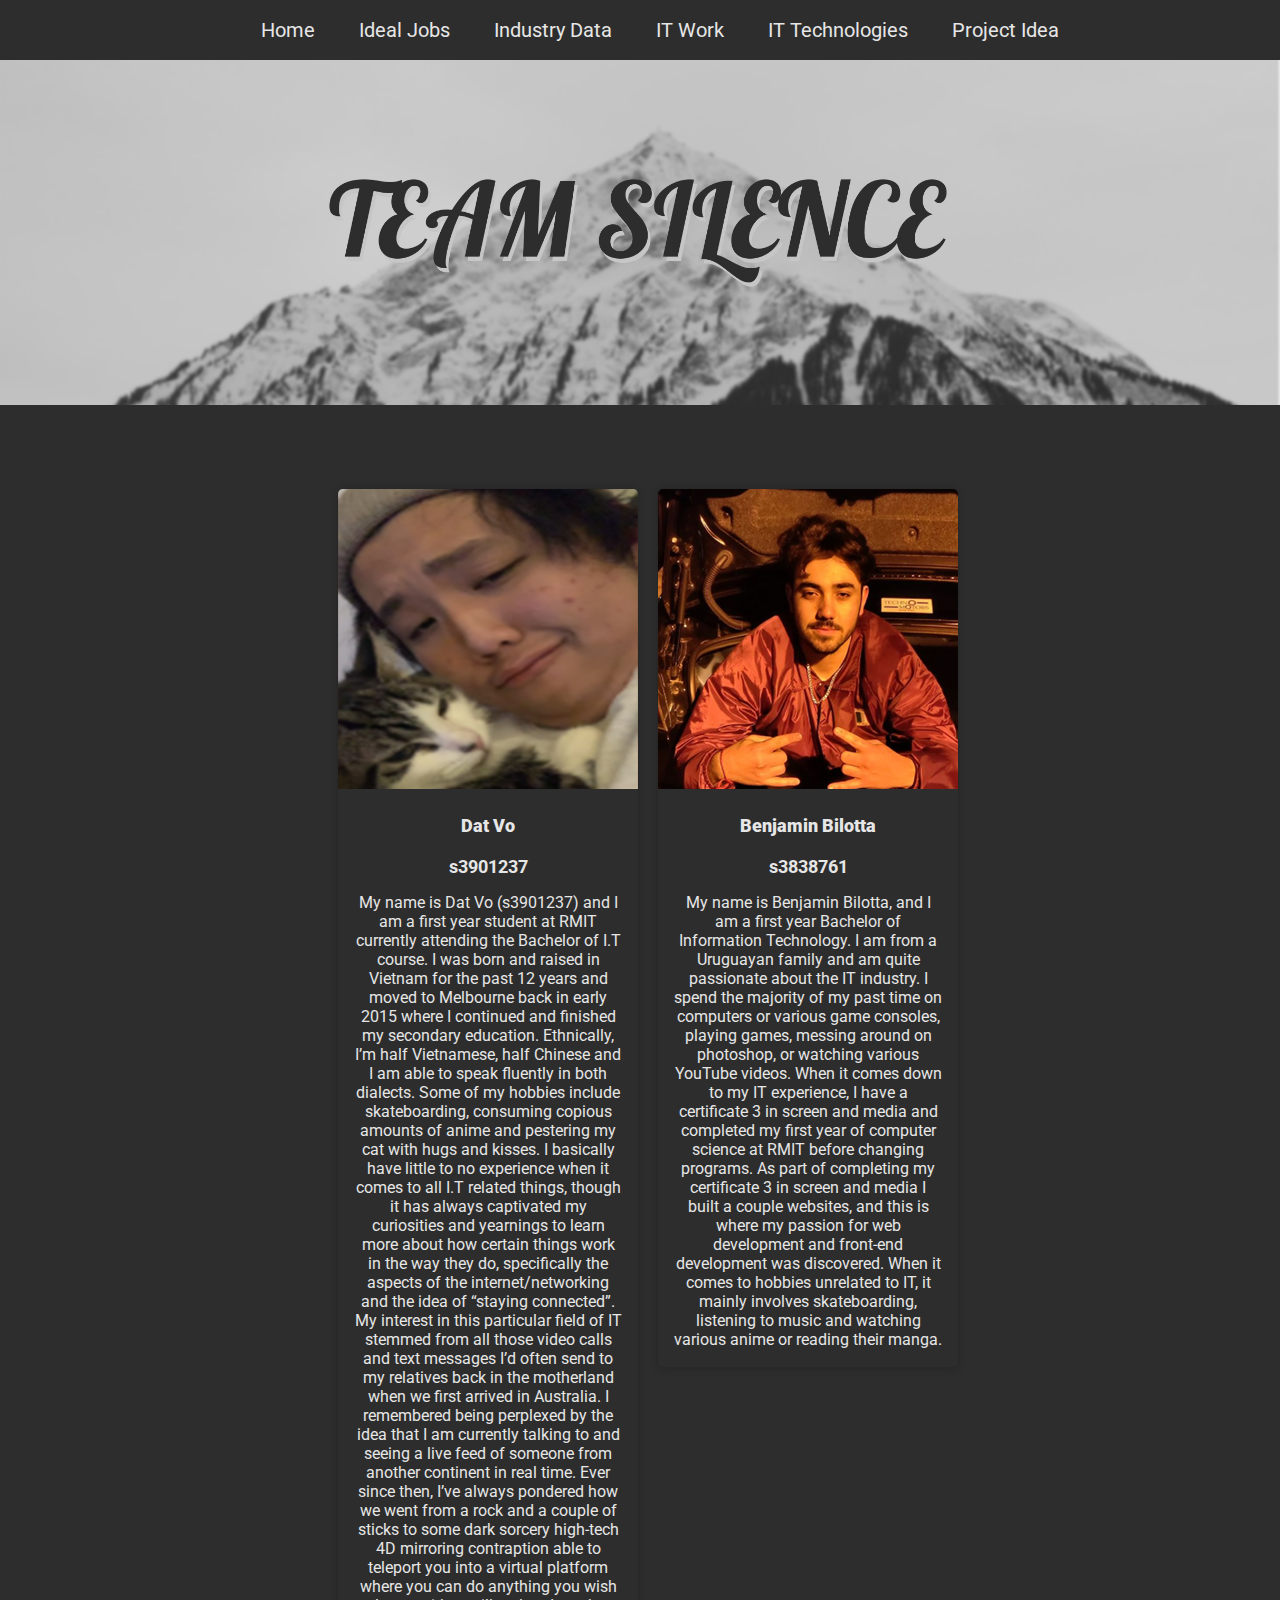
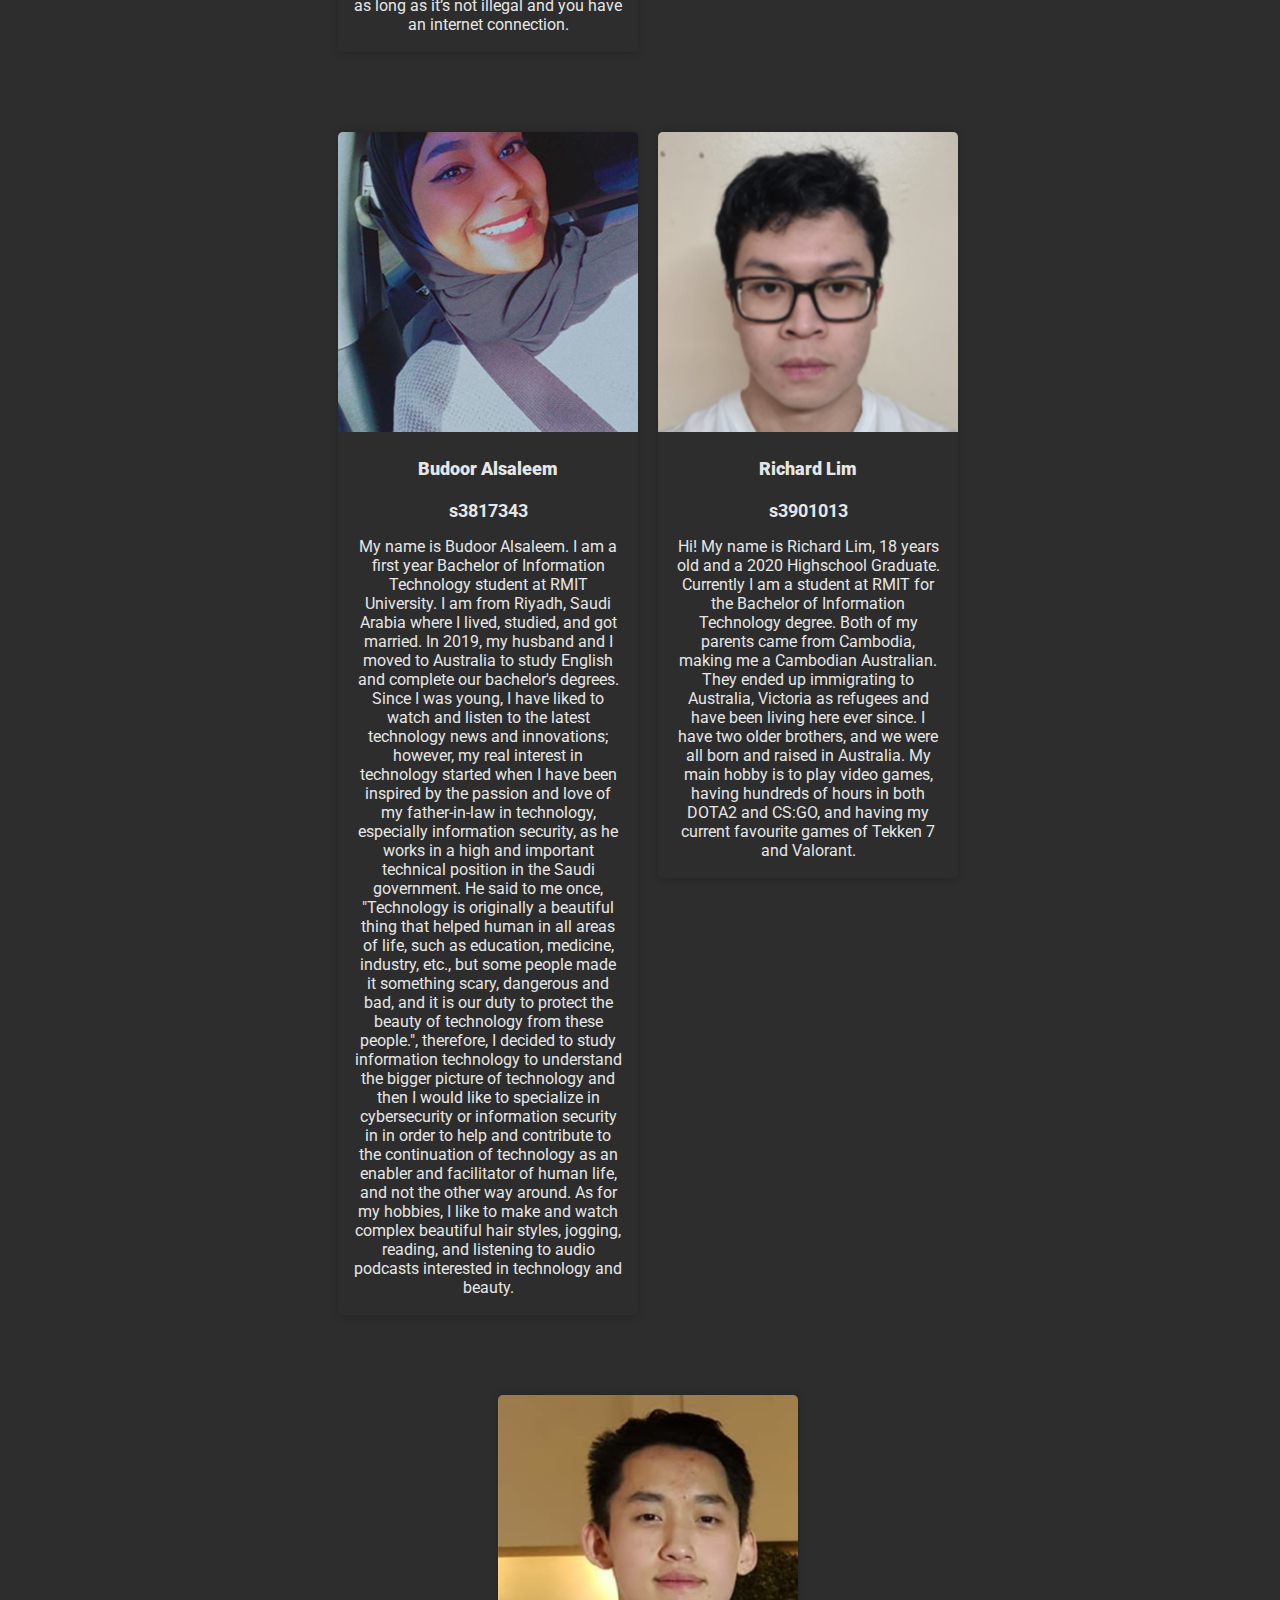
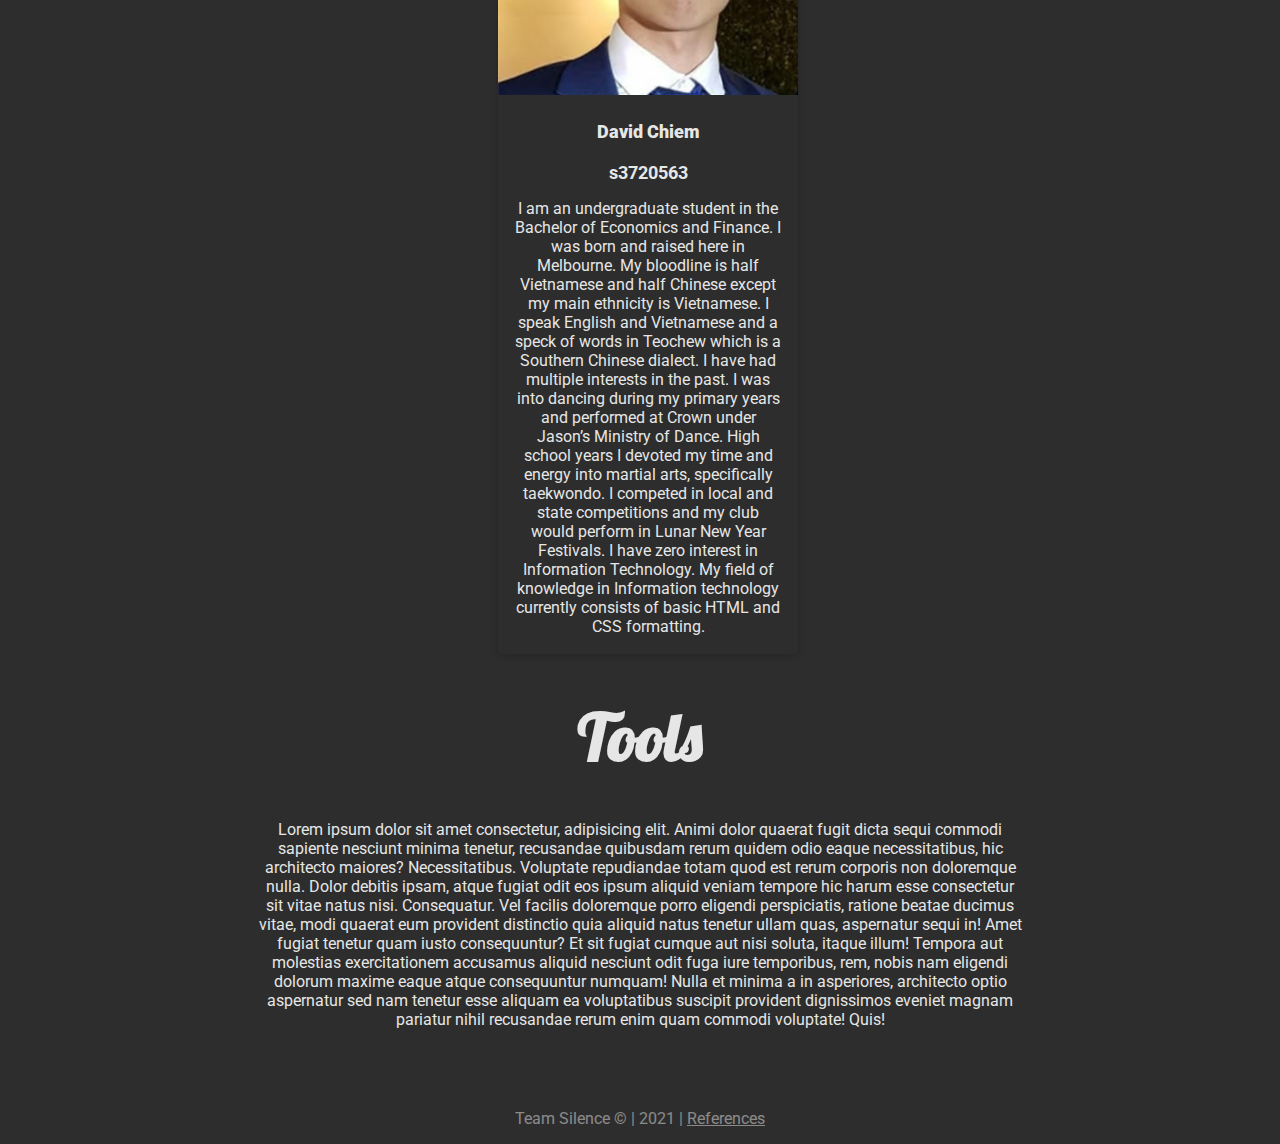
==== commit 7de7cbbf: "Adds Cloud content, fixes broken links" ====
--- a/index.html
+++ b/index.html
@@ -21,8 +21,8 @@
                         <div class="dropdown-content">
                           <a href="../html/robots.html">Robots</a>
                           <a href="../html/autoVehicles.html">Autonomous Vehicles</a>
-                          <a href="..html/cyberSecurity.html">Cyber-Security</a>
-                          <a href="../html/cloud.html">Cloud Computing</a>
+                          <a href="../html/cyberSecurity.html">Cyber-Security</a>
+                          <a href="../html/cloud.html">Clouds, Services, Servers</a>
                         </div>
                       </div> </li>
                     <li><a href="../html/projectIdea.html">Project Idea</a></li>
--- a/css/style.css
+++ b/css/style.css
@@ -4,6 +4,7 @@
     --clr-accent: #e6e6e6;
     --clr-dark: #2d2d2d;
     --clr-discrete: #D3FBD8;
+    --clr-shadow: rgba(0,0,0,0.2);
 
     --fnt-main: 'Roboto', sans-serif;
     --fnt-accent: 'Lobster', cursive;
@@ -18,7 +19,7 @@
 }
 
 b {
-    font-size: 1.2rem;
+    font-size: 1.1rem;
 }
 
 h1 {
@@ -73,14 +74,14 @@
     margin-top: 5rem;
     margin-left: 1rem;
     display: inline-block;
-    box-shadow: 0 var(--offset-y) var(--blur-radius) 0 rgba(0,0,0,0.2);
+    box-shadow: 0 var(--offset-y) var(--blur-radius) 0 var(--clr-shadow);
     transition: 0.3s;
     border-radius: 0.3rem; /* approx 5px rounded corners */
     width: var(--card-width);
   }
 
 .card:hover {
-  box-shadow: 0 calc(8*var(--offset-y)) calc(2*var(--blur-radius)) 0 rgba(0, 0, 0, 0.2);
+  box-shadow: 0 calc(8*var(--offset-y)) var(--blur-radius) 0 var(--clr-discrete);
 }
 
 .card img {
@@ -88,7 +89,7 @@
     width: var(--card-width);
 }
 .container {
-    padding: 2px 16px;
+    padding: 0.125rem 1rem;
 }
 
 section {
@@ -96,7 +97,7 @@
 }
 
 footer {
-    padding-top: 50px;
+    padding-top: 3rem;
     opacity: 0.5;
 }
 
@@ -106,7 +107,7 @@
     position: absolute;
     background-color: var(--clr-accent);
     min-width: 160px;
-    box-shadow: 0px 8px 16px 0px rgba(0,0,0,0.2);
+    box-shadow: 0px 8px 16px 0px var(--clr-shadow);
     z-index: 1;
 }
   
@@ -114,7 +115,7 @@
     font-size: 1.15rem;
     float: none;
     color: var(--clr-dark);
-    padding: 12px 16px;
+    padding: 0.75rem 1rem;
     text-decoration: none;
     display: block;
     text-align: left;
@@ -128,4 +129,8 @@
   
 .dropdown:hover .dropdown-content {
     display: block;
+}
+
+.project-idea li {
+    list-style: circle;
 }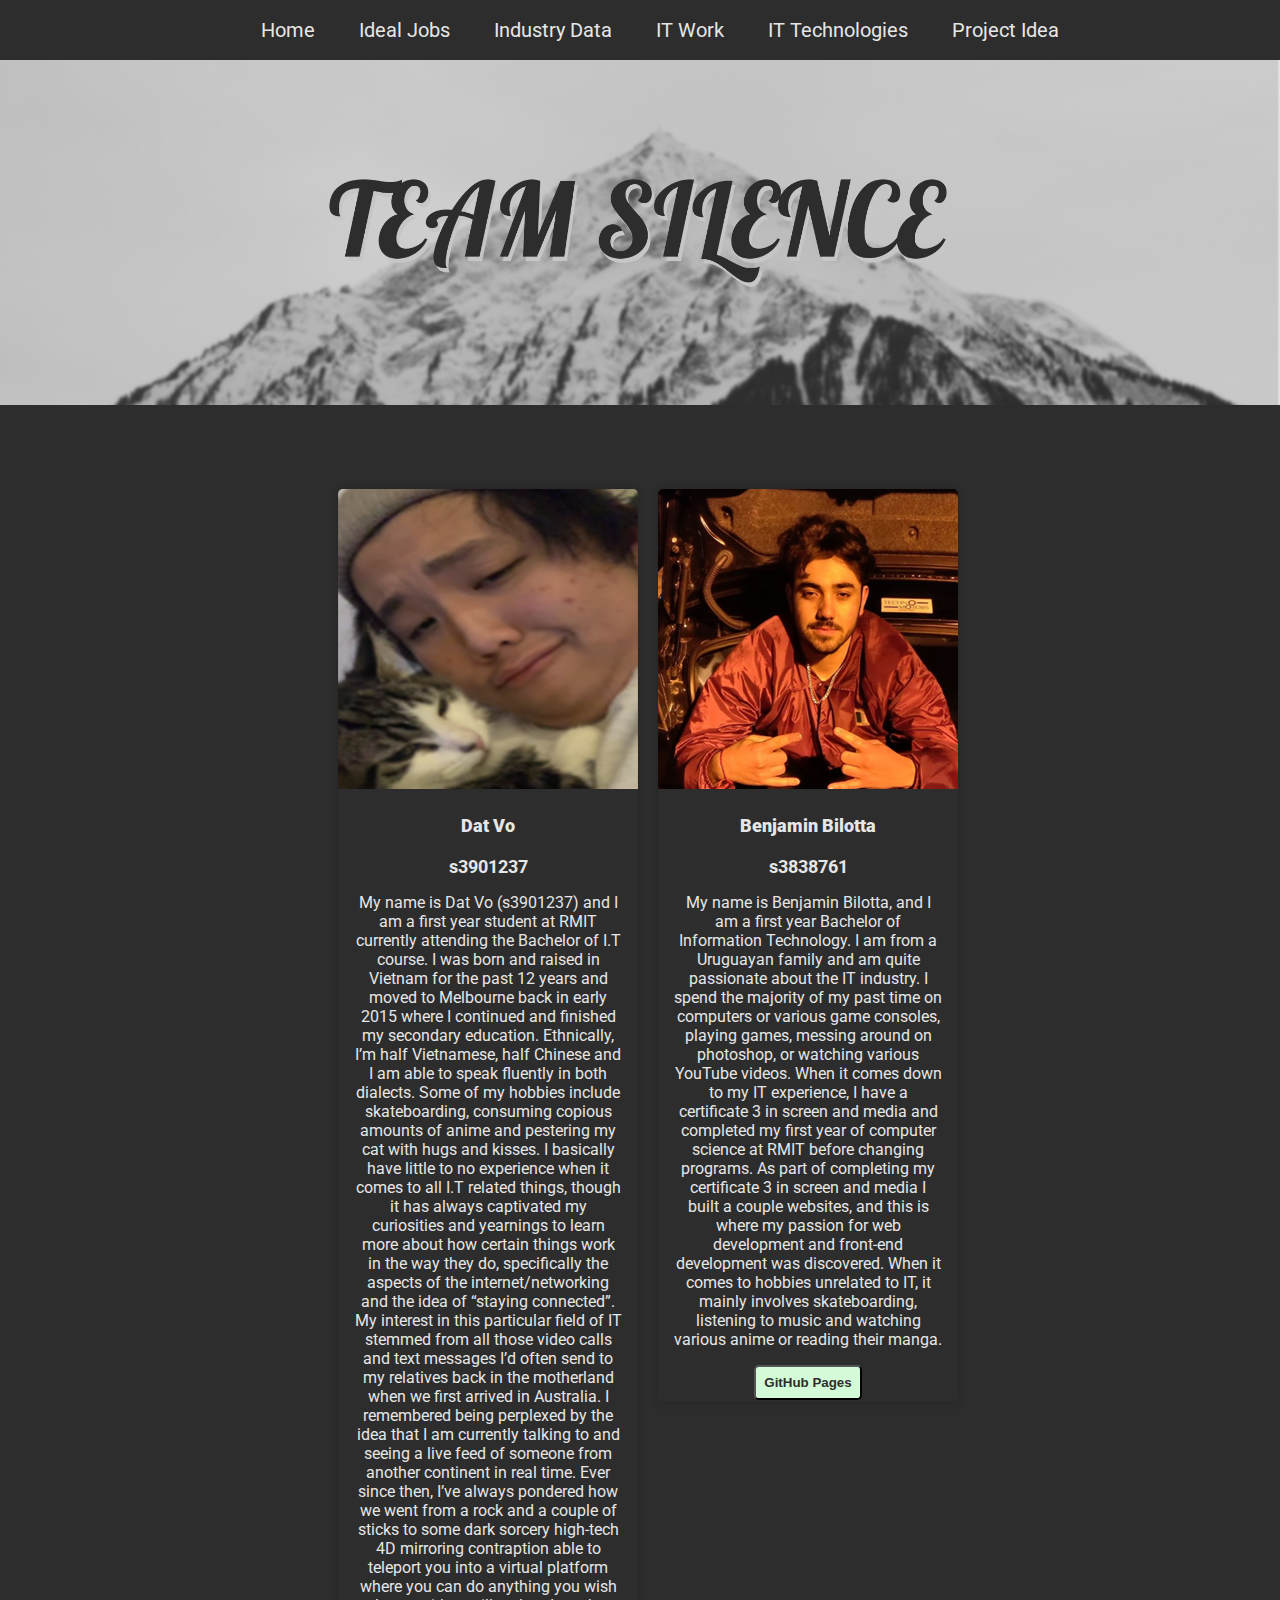
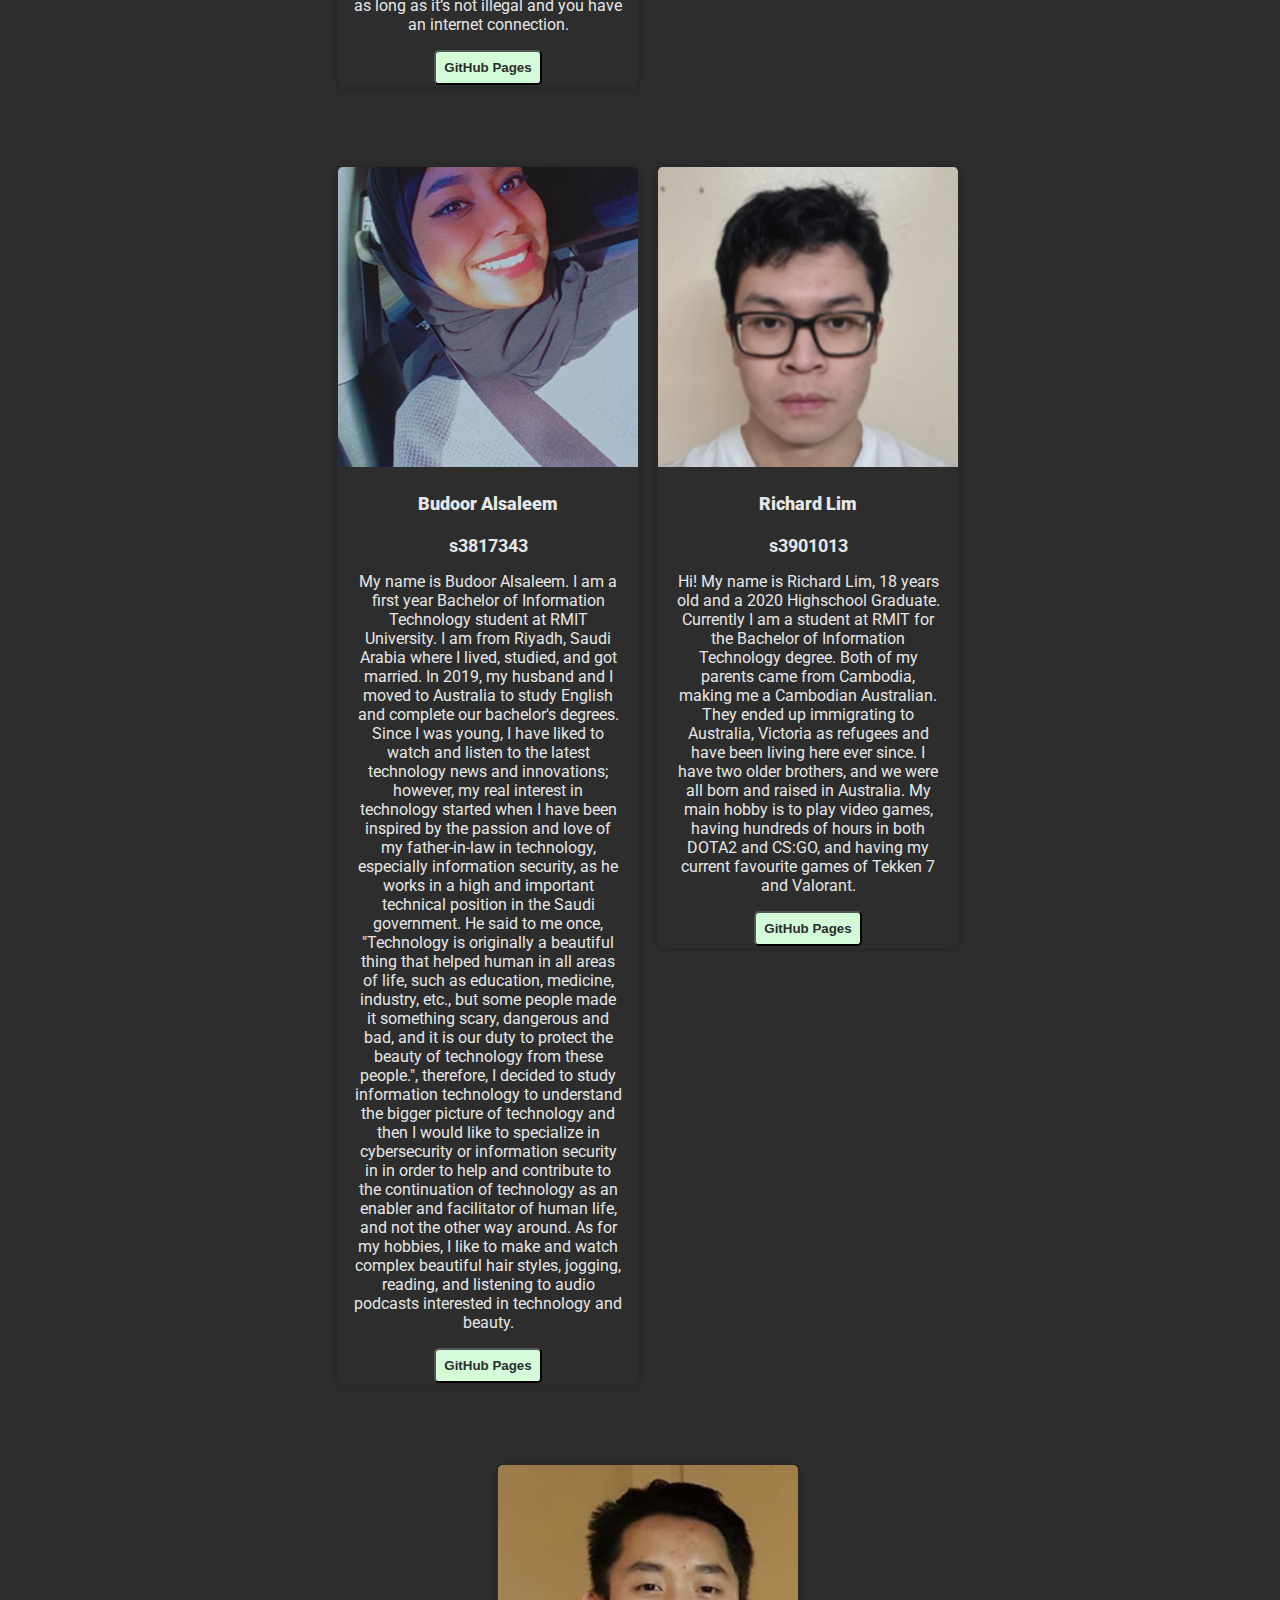
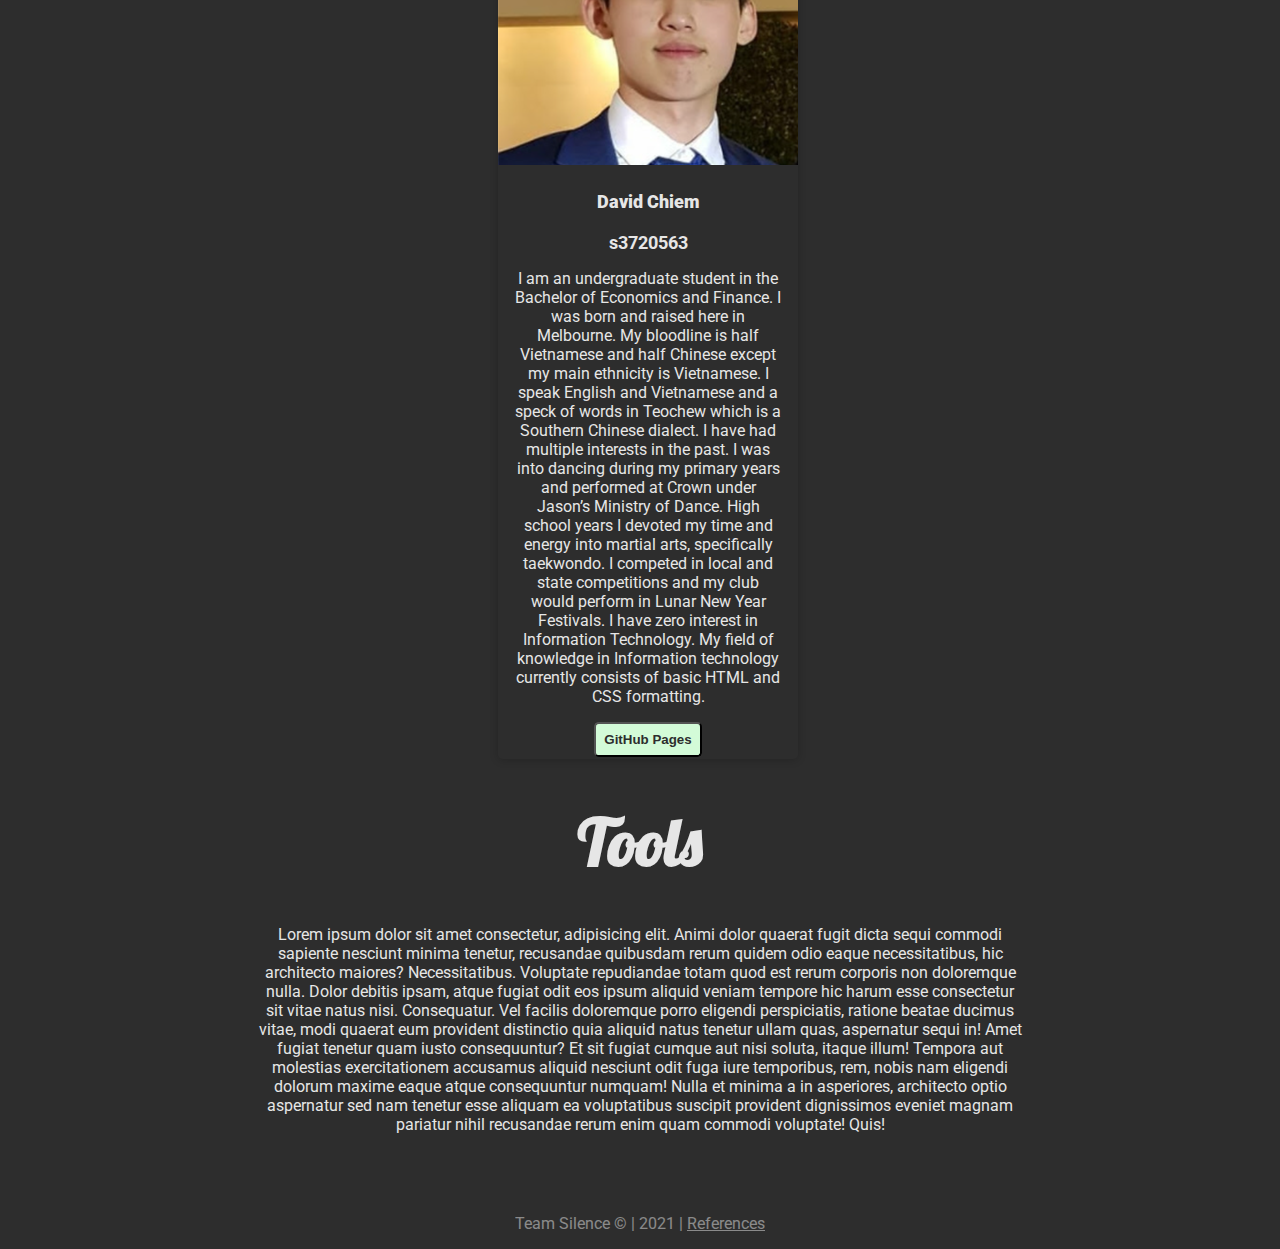
==== commit 1113fe36: "Adds link to individual github pages" ====
--- a/index.html
+++ b/index.html
@@ -12,20 +12,20 @@
         <header>
             <nav>
                 <ul>
-                    <li><a href="../index.html">Home</a></li>
-                    <li><a href="../html/idealJobs.html">Ideal Jobs</a></li>
-                    <li><a href="../html/industryData.html">Industry Data</a></li>
-                    <li><a href="../html/itWork.html">IT Work</a></li>
+                    <li><a href="index.html">Home</a></li>
+                    <li><a href="idealJobs.html">Ideal Jobs</a></li>
+                    <li><a href="industryData.html">Industry Data</a></li>
+                    <li><a href="itWork.html">IT Work</a></li>
                     <li><div class="dropdown">
                         <a href="#">IT Technologies</a>
                         <div class="dropdown-content">
-                          <a href="../html/robots.html">Robots</a>
-                          <a href="../html/autoVehicles.html">Autonomous Vehicles</a>
-                          <a href="../html/cyberSecurity.html">Cyber-Security</a>
-                          <a href="../html/cloud.html">Clouds, Services, Servers</a>
+                          <a href="robots.html">Robots</a>
+                          <a href="autoVehicles.html">Autonomous Vehicles</a>
+                          <a href="cyberSecurity.html">Cyber-Security</a>
+                          <a href="cloud.html">Clouds, Services, Servers</a>
                         </div>
                       </div> </li>
-                    <li><a href="../html/projectIdea.html">Project Idea</a></li>
+                    <li><a href="projectIdea.html">Project Idea</a></li>
                 </ul>
             </nav>
             <div>
@@ -40,6 +40,7 @@
                     <h4><b>Dat Vo</b></h4>
                     <p><b>s3901237</b></p>
                     <p>My name is Dat Vo (s3901237) and I am a first year student at RMIT currently attending the Bachelor of I.T course. I was born and raised in Vietnam for the past 12 years and moved to Melbourne back in early 2015 where I continued and finished my secondary education. Ethnically, I’m half Vietnamese, half Chinese and I am able to speak fluently in both dialects. Some of my hobbies include skateboarding, consuming copious amounts of anime and pestering my cat with hugs and kisses. I basically have little to no experience when it comes to all I.T related things, though it has always captivated my curiosities and yearnings to learn more about how certain things work in the way they do, specifically the aspects of the internet/networking and the idea of “staying connected”. My interest in this particular field of IT stemmed from all those video calls and text messages I’d often send to my relatives back in the motherland when we first arrived in Australia. I remembered being perplexed by the idea that I am currently talking to and seeing a live feed of someone from another continent in real time. Ever since then, I’ve always pondered how we went from a rock and a couple of sticks to some dark sorcery high-tech 4D mirroring contraption able to teleport you into a virtual platform where you can do anything you wish as long as it’s not illegal and you have an internet connection.</p>
+                    <a href="https://dat2605.github.io/IT-Profile/" target="_blank"><button>GitHub Pages</button></a>
                 </div>
             </div>
             <div class="card">
@@ -48,6 +49,7 @@
                     <h4><b>Benjamin Bilotta</b></h4>
                     <p><b>s3838761</b></p>
                     <p>My name is Benjamin Bilotta, and I am a first year Bachelor of Information Technology. I am from a Uruguayan family and am quite passionate about the IT industry. I spend the majority of my past time on computers or various game consoles, playing games, messing around on photoshop, or watching various YouTube videos. When it comes down to my IT experience, I have a certificate 3 in screen and media and completed my first year of computer science at RMIT before changing programs. As part of completing my certificate 3 in screen and media I built a couple websites, and this is where my passion for web development and front-end development was discovered. When it comes to hobbies unrelated to IT, it mainly involves skateboarding, listening to music and watching various anime or reading their manga.</p>
+                    <a href="https://s3838761.github.io/Intro-IT-Assignment1/" target="_blank"><button>GitHub Pages</button></a>
                 </div>
             </div>
             <div class="card">
@@ -56,6 +58,7 @@
                     <h4><b>Budoor Alsaleem</b></h4>
                     <p><b>s3817343</b></p>
                     <p>My name is Budoor Alsaleem.  I am a first year Bachelor of Information Technology student at RMIT University. I am from Riyadh, Saudi Arabia where I lived, studied, and got married. In 2019, my husband and I moved to Australia to study English and complete our bachelor's degrees. Since I was young, I have liked to watch and listen to the latest technology news and innovations; however, my real interest in technology started when I have been inspired by the passion and love of my father-in-law in technology, especially information security, as he works in a high and important technical position in the Saudi government. He said to me once, "Technology is originally a beautiful thing that helped human in all areas of life, such as education, medicine, industry, etc., but some people made it something scary, dangerous and bad, and it is our duty to protect the beauty of technology from these people.", therefore, I decided to study information technology to understand the bigger picture of technology and then I would like to specialize in cybersecurity or information security in  in order to help and contribute to the continuation of technology as an enabler and facilitator of human life, and not the other way around. As for my hobbies, I like to make and watch complex beautiful hair styles, jogging, reading, and listening to audio podcasts interested in technology and beauty.</p>
+                    <a href="https://budoor-15.github.io/Budoor-Abdulaziz/" target="_blank"><button>GitHub Pages</button></a>
                 </div>
             </div>
             <div class="card">
@@ -64,6 +67,7 @@
                     <h4><b>Richard Lim</b></h4>
                     <p><b>s3901013</b></p>
                     <p>Hi! My name is Richard Lim, 18 years old and a 2020 Highschool Graduate. Currently I am a student at RMIT for the Bachelor of Information Technology degree. Both of my parents came from Cambodia, making me a Cambodian Australian. They ended up immigrating to Australia, Victoria as refugees and have been living here ever since. I have two older brothers, and we were all born and raised in Australia. My main hobby is to play video games, having hundreds of hours in both DOTA2 and CS:GO, and having my current favourite games of Tekken 7 and Valorant.</p>
+                    <a href="https://fatboi101.github.io/A1-project/index.html" target="_blank"><button>GitHub Pages</button></a>
                 </div>
             </div>
             <div class="card">
@@ -72,6 +76,7 @@
                     <h4><b>David Chiem</b></h4>
                     <p><b>s3720563</b></p>
                     <p>I am an undergraduate student in the Bachelor of Economics and Finance. I was born and raised here in Melbourne. My bloodline is half Vietnamese and half Chinese except my main ethnicity is Vietnamese. I speak English and Vietnamese and a speck of words in Teochew which is a Southern Chinese dialect. I have had multiple interests in the past. I was into dancing during my primary years and performed at Crown under Jason’s Ministry of Dance. High school years I devoted my time and energy into martial arts, specifically taekwondo. I competed in local and state competitions and my club would perform in Lunar New Year Festivals. I have zero interest in Information Technology. My field of knowledge in Information technology currently consists of basic HTML and CSS formatting.</p>
+                    <a href="https://david-chiem.github.io/COSC3720563/" target="_blank"><button>GitHub Pages</button></a>
                 </div>
             </div>
         </section>
@@ -87,7 +92,7 @@
         </section>
 
         <footer>
-            <p>Team Silence © | 2021 | <a href="html/references.html">References</a></p>
+            <p>Team Silence © | 2021 | <a href="references.html">References</a></p>
         </footer>
     </body>
 </html>--- a/css/style.css
+++ b/css/style.css
@@ -133,4 +133,56 @@
 
 .project-idea li {
     list-style: circle;
+}
+
+.industry-data li,
+.industry-data ol {
+    padding-bottom: 0.5rem;
+}
+
+.dash li {
+    list-style: "-";
+}
+
+.industry-data img {
+    border-radius: 0.3rem;
+}
+
+cite a{
+    font-size: 0.8rem;
+    text-decoration: none;
+}
+tr {
+    color: var(--clr-dark);
+}
+td {
+    padding-left: 5%;
+    padding-right: 5%;
+}
+table {
+    margin: auto;
+    border-spacing: 0;
+    border: 0.5rem double;
+    width: 75%;
+}
+
+th {
+    width: 8rem;
+    border-right: 0.2rem dashed;
+}
+
+tr:nth-child(even) {
+    background-color: var(--clr-discrete);
+}
+
+tr:nth-child(odd) {
+    background-color: var(--clr-accent);
+}
+
+button {
+    background-color: var(--clr-discrete);
+    color: var(--clr-dark);
+    border-radius: 0.3rem;
+    padding: 0.5rem;
+    font-weight: bold;
 }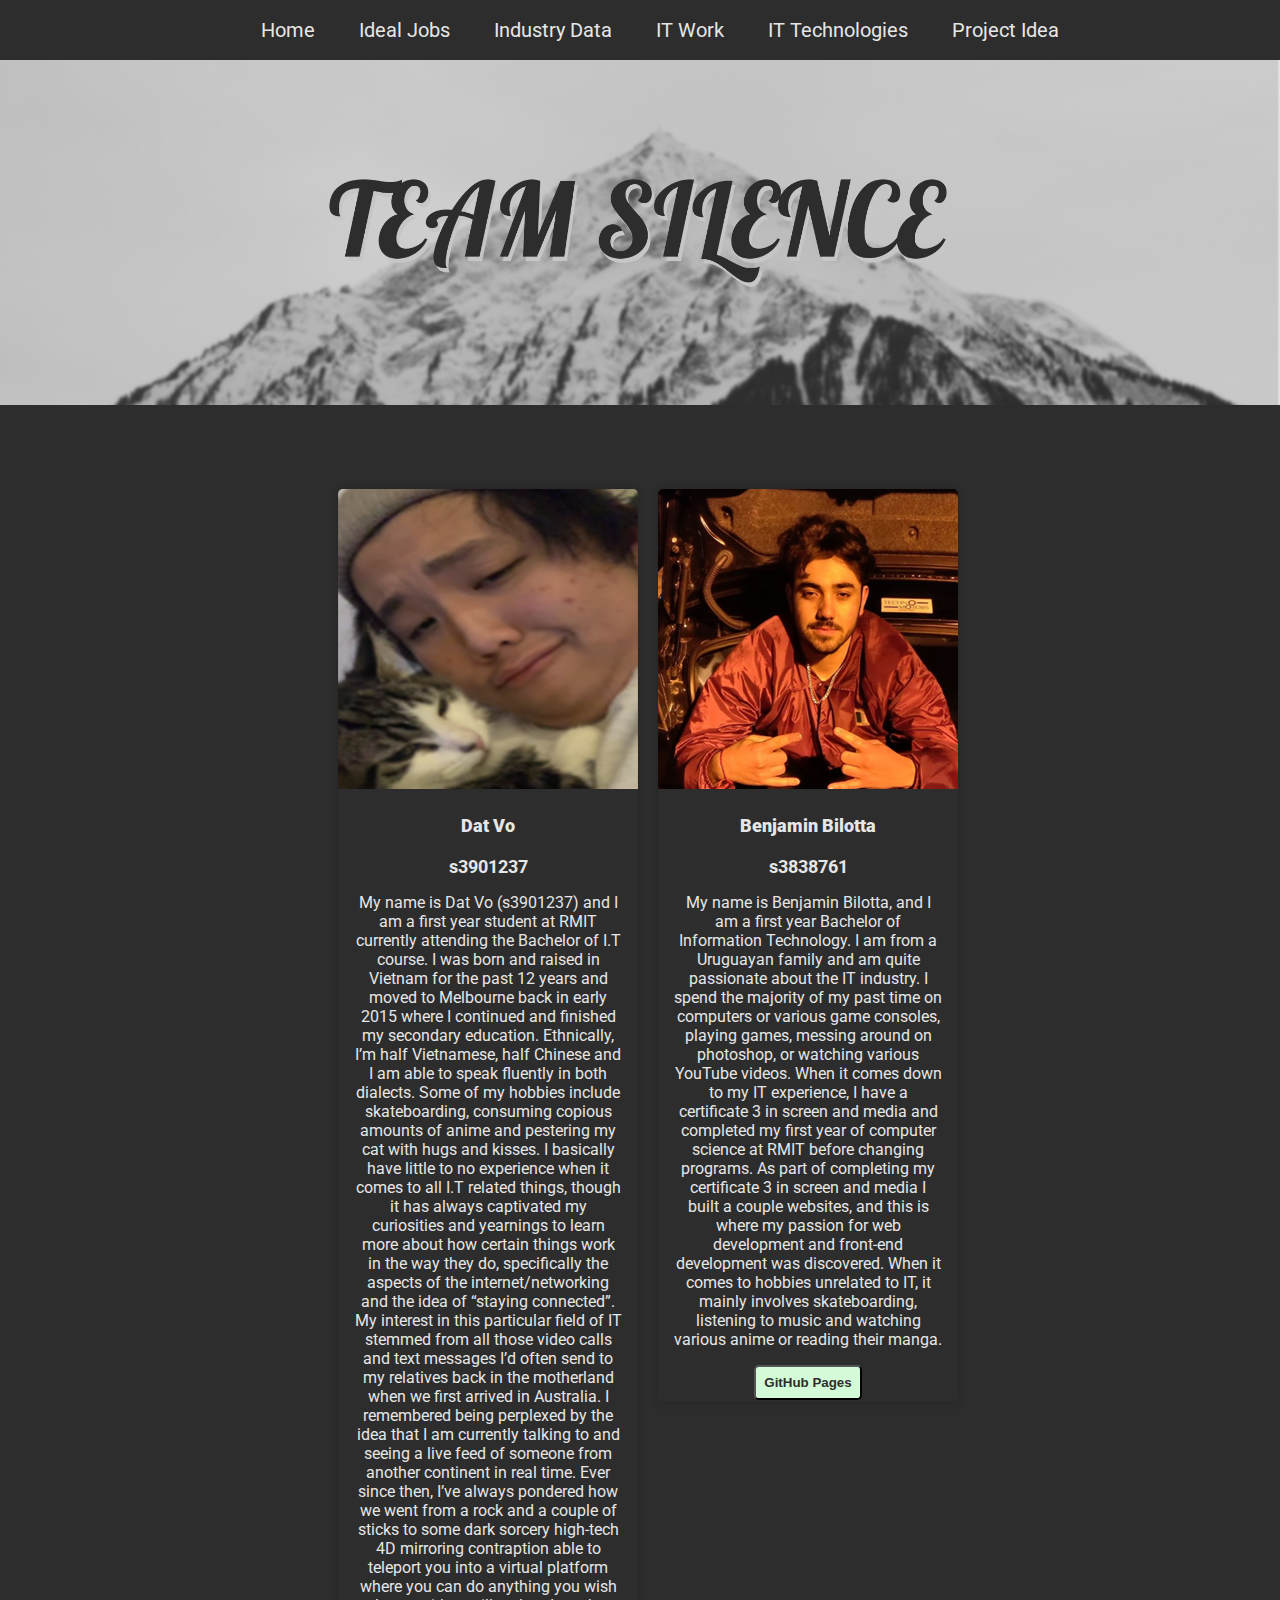
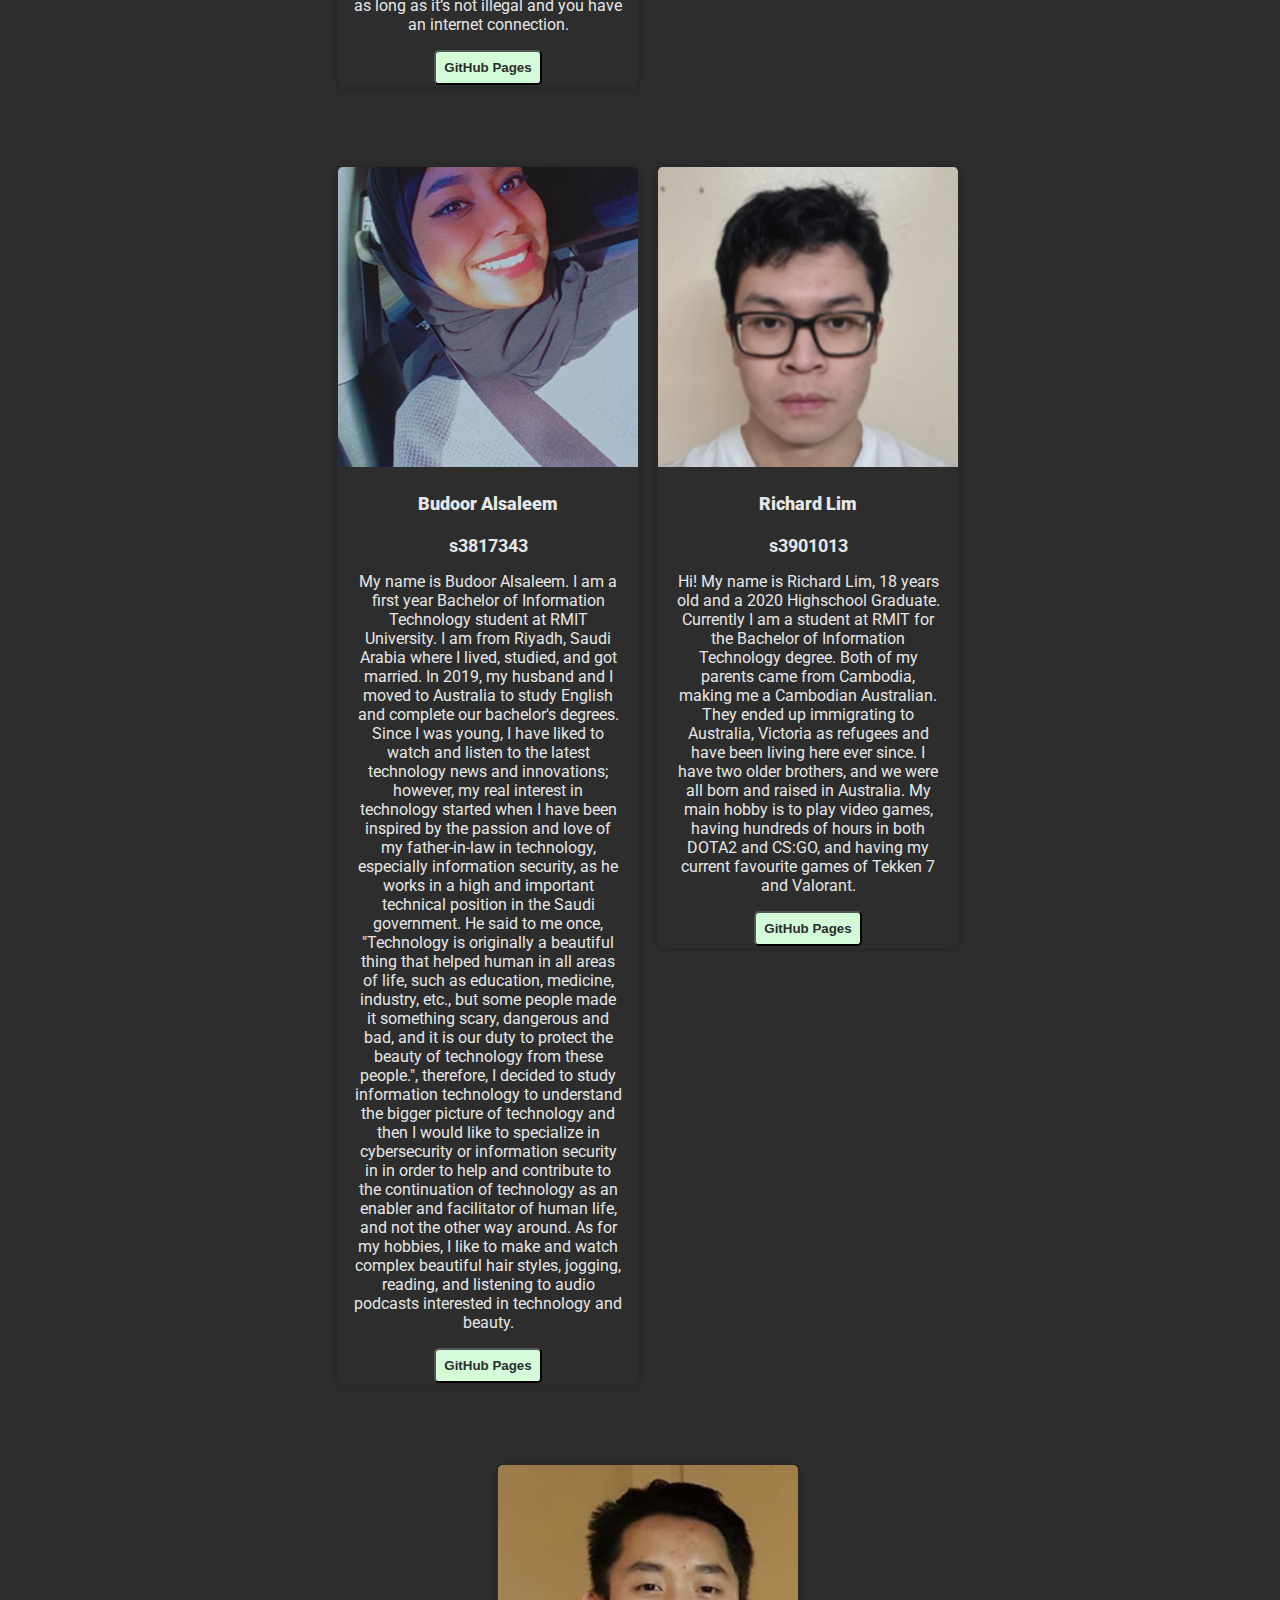
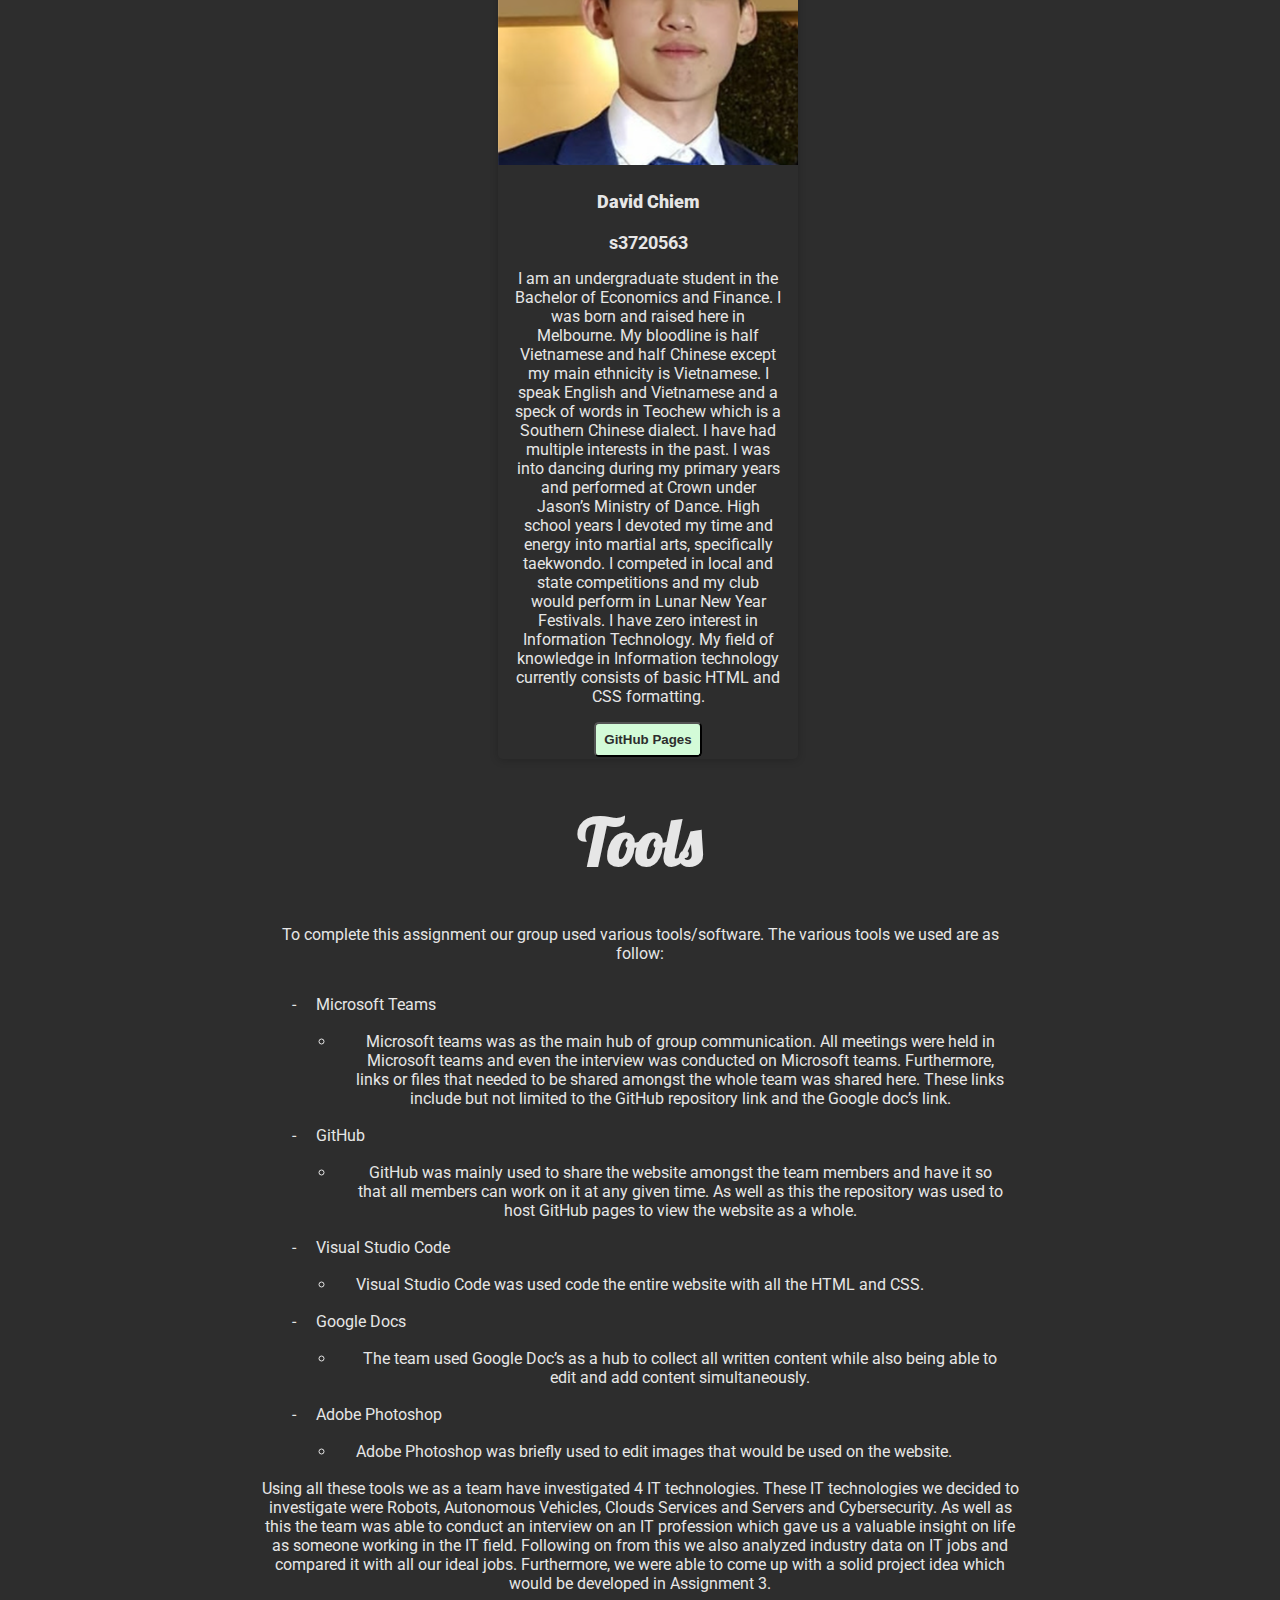
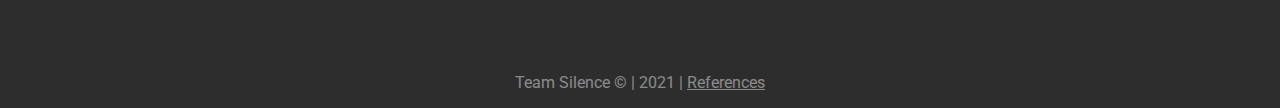
==== commit 6eb00a73: "adds tools content" ====
--- a/index.html
+++ b/index.html
@@ -81,14 +81,32 @@
             </div>
         </section>
 
-        <section>
+        <section class="tools">
             <h1>Tools</h1>
-            <p>Lorem ipsum dolor sit amet consectetur, adipisicing elit. Animi dolor quaerat fugit dicta sequi commodi sapiente nesciunt minima tenetur, recusandae quibusdam rerum quidem odio eaque necessitatibus, hic architecto maiores? Necessitatibus.
-            Voluptate repudiandae totam quod est rerum corporis non doloremque nulla. Dolor debitis ipsam, atque fugiat odit eos ipsum aliquid veniam tempore hic harum esse consectetur sit vitae natus nisi. Consequatur.
-            Vel facilis doloremque porro eligendi perspiciatis, ratione beatae ducimus vitae, modi quaerat eum provident distinctio quia aliquid natus tenetur ullam quas, aspernatur sequi in! Amet fugiat tenetur quam iusto consequuntur?
-            Et sit fugiat cumque aut nisi soluta, itaque illum! Tempora aut molestias exercitationem accusamus aliquid nesciunt odit fuga iure temporibus, rem, nobis nam eligendi dolorum maxime eaque atque consequuntur numquam!
-            Nulla et minima a in asperiores, architecto optio aspernatur sed nam tenetur esse aliquam ea voluptatibus suscipit provident dignissimos eveniet magnam pariatur nihil recusandae rerum enim quam commodi voluptate! Quis!
-            </p>
+            <p>To complete this assignment our group used various tools/software. The various tools we used are as follow:</p>
+            <ul class="dash">
+                <li>Microsoft Teams</li>
+                <ul class="circle">
+                    <li>Microsoft teams was as the main hub of group communication. All meetings were held in Microsoft teams and even the interview was conducted on Microsoft teams. Furthermore, links or files that needed to be shared amongst the whole team was shared here. These links include but not limited to the GitHub repository link and the Google doc’s link.</li>
+                </ul>
+                <li>GitHub</li>
+                <ul class="circle">
+                    <li>GitHub was mainly used to share the website amongst the team members and have it so that all members can work on it at any given time. As well as this the repository was used to host GitHub pages to view the website as a whole.</li>
+                </ul>
+	            <li>Visual Studio Code</li>
+                <ul class="circle">
+                    <li>Visual Studio Code was used code the entire website with all the HTML and CSS. </li>
+                </ul>
+                <li>Google Docs</li>
+                <ul class="circle">
+                    <li>The team used Google Doc’s as a hub to collect all written content while also being able to edit and add content simultaneously.</li>
+                </ul>
+                <li>Adobe Photoshop</li>
+                <ul class="circle">
+                    <li>Adobe Photoshop was briefly used to edit images that would be used on the website.</li>
+                </ul>
+            </ul>
+            <p>Using all these tools we as a team have investigated 4 IT technologies. These IT technologies we decided to investigate were Robots, Autonomous Vehicles, Clouds Services and Servers and Cybersecurity. As well as this the team was able to conduct an interview on an IT profession which gave us a valuable insight on life as someone working in the IT field. Following on from this we also analyzed industry data on IT jobs and compared it with all our ideal jobs. Furthermore, we were able to come up with a solid project idea which would be developed in Assignment 3. </p>
         </section>
 
         <footer>
--- a/css/style.css
+++ b/css/style.css
@@ -144,6 +144,10 @@
     list-style: "-";
 }
 
+.circle li {
+    list-style: circle;
+}
+
 .industry-data img {
     border-radius: 0.3rem;
 }
@@ -185,4 +189,9 @@
     border-radius: 0.3rem;
     padding: 0.5rem;
     font-weight: bold;
+}
+
+.tools li {
+    width: fit-content;
+    padding-top: 1rem;
 }